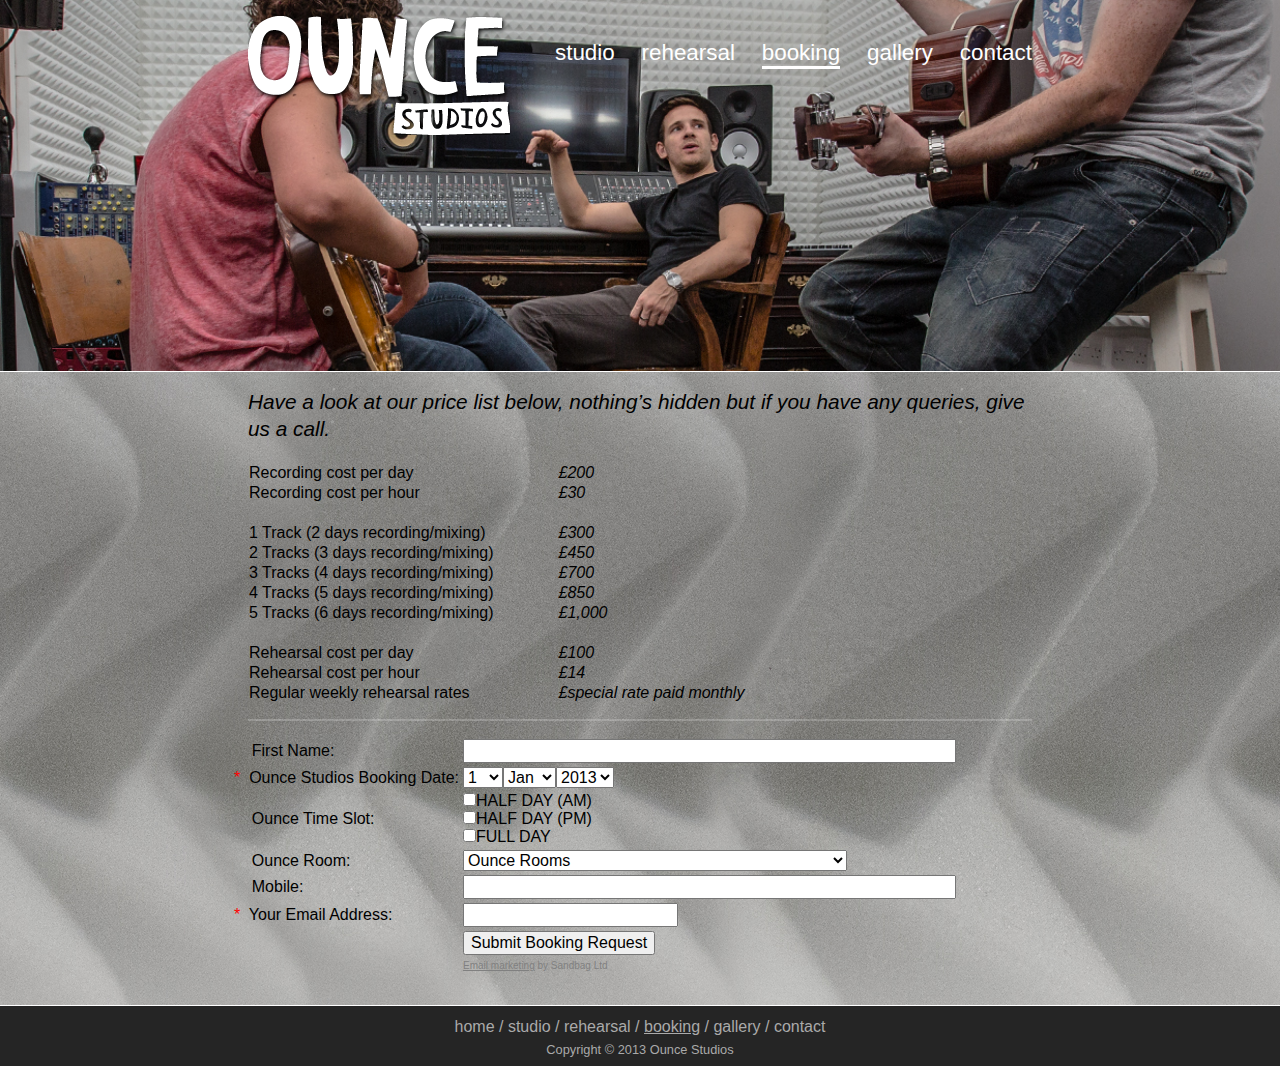
==== booking.html @ 678adeb5 "Added booking form and gallery outline. Working on styling" ====
<!doctype html>
<html lang="en">
<head>
	<meta charset="UTF-8">
	<title>Ounce Studios | Studio</title>
	<link rel="stylesheet" href="css/style.css">
	<meta name="viewport" content="initial-scale=1.0,width=device-width" />
	<script src="js/jquery-1.10.2.min.js"></script>
	<script src="js/script.js"></script>
</head>
<body class="body-booking">

<div class="page-wrapper" id="top">
	<div class="header">
		<img class="header-img" src="img/studio/studio-header-full-res.jpg" alt="">
		<div class="header-inner-wrapper">
			<div class="header-inner">
				<div class="logo">
					<a href="index.html">
						<img src="img/logo.png" alt="Ounce Studios">
					</a>
				</div>
				<div class="menu-link hide-for-desktop">
					<a href="#menu">menu</a>
				</div>
				<nav class="navigation">
					<ul>
						<li class="first"><a href="studio.html">studio</a></li>
						<li><a href="rehearsal.html">rehearsal</a></li>
						<li class="active"><a href="booking.html">booking</a></li>
						<li><a href="gallery.html">gallery</a></li>
						<li class="last"><a href="contact.html">contact</a></li>
					</ul>
				</nav>
			</div>
		</div>
	</div>

	<div class="content">
		<h1 class="hide page-heading">
			Rehearsal
		</h1>
		<section class="top-section">
			<p class="top-quote">
				Have a look at our price list below, nothing’s hidden but if you have any queries, give us a call.
			</p>
		</section>
		<section class="details">
			<table class="price-list">
				<tr>
					<td>Recording cost per day</td>
					<td class="price">£200</td>
				</tr>
				<tr>
					<td>Recording cost per hour</td>
					<td class="price">£30</td>
				</tr>
				<tr><td><br/></td></tr>
				<tr>
					<td>1 Track (2 days recording/mixing)</td>
					<td class="price">£300</td>
				</tr>
				<tr>
					<td>2 Tracks (3 days recording/mixing)</td>
					<td class="price">£450</td>
				</tr>
				<tr>
					<td>3 Tracks (4 days recording/mixing)</td>
					<td class="price">£700</td>
				</tr>
				<tr>
					<td>4 Tracks (5 days recording/mixing)</td>
					<td class="price">£850</td>
				</tr>
				<tr>
					<td>5 Tracks (6 days recording/mixing)</td>
					<td class="price">£1,000</td>
				</tr>
				<tr><td><br/></td></tr>
				<tr>
					<td>Rehearsal cost per day</td>
					<td class="price">£100</td>
				</tr>
				<tr>
					<td>Rehearsal cost per hour</td>
					<td class="price">£14</td>
				</tr>
				<tr>
					<td>Regular weekly rehearsal rates</td>
					<td class="price">£special rate paid monthly</td>
				</tr>
			</table>
		</section>
		<section class="details details-last">
			<div class="booking-form">
				<!--
Do not modify the NAME value of any of the INPUT fields
the FORM action, or any of the hidden fields (eg. input type=hidden).
These are all required for this form to function correctly.
-->
<style type="text/css">

	.myForm td, input, select, textarea, checkbox  {
		/*font-family: tahoma;
		font-size: 12px;*/
	}

	.required {
		color: red;
	}

</style>
<form method="post" action="http://emailmarketer.sandbag.uk.com/form.php?form=191" id="frmSS191" onsubmit="return CheckForm191(this);">
	<table border="0" cellpadding="2" class="myForm">
		<tr>
	<td>&nbsp;&nbsp;&nbsp;&nbsp;First Name:</td>
	<td><input type="text" name="CustomFields[2]" id="CustomFields_2_191" value="" size='50'></td>
</tr><tr>
	<td><span class="required">*</span>&nbsp;
Ounce Studios Booking Date:</td>
	<td><select name="CustomFields[196][dd]" id="CustomFields_196_dd"><option value="01">1</option><option value="02">2</option><option value="03">3</option><option value="04">4</option><option value="05">5</option><option value="06">6</option><option value="07">7</option><option value="08">8</option><option value="09">9</option><option value="10">10</option><option value="11">11</option><option value="12">12</option><option value="13">13</option><option value="14">14</option><option value="15">15</option><option value="16">16</option><option value="17">17</option><option value="18">18</option><option value="19">19</option><option value="20">20</option><option value="21">21</option><option value="22">22</option><option value="23">23</option><option value="24">24</option><option value="25">25</option><option value="26">26</option><option value="27">27</option><option value="28">28</option><option value="29">29</option><option value="30">30</option><option value="31">31</option></select><select name="CustomFields[196][mm]" id="CustomFields_196_mm"><option value="01">Jan</option><option value="02">Feb</option><option value="03">Mar</option><option value="04">Apr</option><option value="05">May</option><option value="06">Jun</option><option value="07">Jul</option><option value="08">Aug</option><option value="09">Sep</option><option value="10">Oct</option><option value="11">Nov</option><option value="12">Dec</option></select><select name="CustomFields[196][yy]" id="CustomFields_196_yy"><option value="2013">2013</option><option value="2014">2014</option><option value="2015">2015</option><option value="2016">2016</option></select></td>
</tr><tr>
	<td>&nbsp;&nbsp;&nbsp;&nbsp;Ounce Time Slot:</td>
	<td><label for="CustomFields[234_191]_HALF DAY (AM)"><input type="checkbox" id="CustomFields[234_191]_HALF DAY (AM)" name="CustomFields[234][]" value="HALF DAY (AM)">HALF DAY (AM)</label><br/><label for="CustomFields[234_191]_HALF DAY (PM)"><input type="checkbox" id="CustomFields[234_191]_HALF DAY (PM)" name="CustomFields[234][]" value="HALF DAY (PM)">HALF DAY (PM)</label><br/><label for="CustomFields[234_191]_FULL DAY"><input type="checkbox" id="CustomFields[234_191]_FULL DAY" name="CustomFields[234][]" value="FULL DAY">FULL DAY</label><br/></td>
</tr><tr>
	<td>&nbsp;&nbsp;&nbsp;&nbsp;Ounce Room:</td>
	<td><select name="CustomFields[235]" id="CustomFields_235_191"><option value="">Ounce Rooms</option><option value="Rehearsal Room">Rehearsal Room</option><option value="Production Suite (inclusive of Production Engineer)">Production Suite (inclusive of Production Engineer)</option></select></td>
</tr><tr>
	<td>&nbsp;&nbsp;&nbsp;&nbsp;Mobile:</td>
	<td><input type="text" name="CustomFields[5]" id="CustomFields_5_191" value="" size='50'></td>
</tr><tr>
	<td><span class="required">*</span>&nbsp;
Your Email Address:</td>
	<td><input type="text" name="email" value="" /></td>
</tr><input type="hidden" name="format" value="h" />
		<tr>
			<td></td>
			<td>
				<input type="submit" value="Submit Booking Request" />
				<br/><span style="display: block; font-size: 10px; color: gray; padding-top: 5px;"><a href="http://www.interspire.com/emailmarketer" target="__blank" style="font-size:10px;color:gray;">Email marketing</a> by Sandbag Ltd</span>
			</td>
		</tr>
	</table>
</form>

<script type="text/javascript">
// <![CDATA[

			function CheckMultiple191(frm, name) {
				for (var i=0; i < frm.length; i++)
				{
					fldObj = frm.elements[i];
					fldId = fldObj.id;
					if (fldId) {
						var fieldnamecheck=fldObj.id.indexOf(name);
						if (fieldnamecheck != -1) {
							if (fldObj.checked) {
								return true;
							}
						}
					}
				}
				return false;
			}
		function CheckForm191(f) {
			var email_re = /[a-z0-9!#$%&'*+\/=?^_`{|}~-]+(?:\.[a-z0-9!#$%&'*+\/=?^_`{|}~-]+)*@(?:[a-z0-9](?:[a-z0-9-]*[a-z0-9])?\.)+[a-z0-9](?:[a-z0-9-]*[a-z0-9])?/i;
			if (!email_re.test(f.email.value)) {
				alert("Please enter your email address.");
				f.email.focus();
				return false;
			}
		
				return true;
			}
		
// ]]>
</script>


			</div>
		</section>
	</div><!-- /.content -->
</div>
<footer>
	<div class="footer-inner">
		<nav id="menu">
			<ul>
				<li class="first hide-for-desktop"><a href="#top">top</a></li>
				<li class=""><a href="index.html">home</a></li>
				<li><a href="studio.html">studio</a></li>
				<li class=""><a href="rehearsal.html">rehearsal</a></li>
				<li class="active"><a href="booking.html">booking</a></li>
				<li><a href="gallery.html">gallery</a></li>
				<li class="last"><a href="contact.html">contact</a></li>
			</ul>
		</nav>
		<small>Copyright &copy; 2013 Ounce Studios</small>
	</div>
</footer>
	
</body>
</html>
---- css/style.css ----
.cf:before,.cf:after{content:" ";display:table}.cf:after{clear:both}.cf{*zoom:1}article,aside,details,figcaption,figure,footer,header,hgroup,main,nav,section,summary{display:block}audio,canvas,video{display:inline-block}audio:not([controls]){display:none;height:0}[hidden],template{display:none}html{font-family:sans-serif;-ms-text-size-adjust:100%;-webkit-text-size-adjust:100%}body{margin:0}a{background:transparent}a:focus{outline:thin dotted}a:active,a:hover{outline:0}h1{font-size:2em;margin:0.67em 0}abbr[title]{border-bottom:1px dotted}b,strong{font-weight:bold}dfn{font-style:italic}hr{-moz-box-sizing:content-box;box-sizing:content-box;height:0}mark{background:#ff0;color:#000}code,kbd,pre,samp{font-family:monospace, serif;font-size:1em}pre{white-space:pre-wrap}q{quotes:"\201C" "\201D" "\2018" "\2019"}small{font-size:80%}sub,sup{font-size:75%;line-height:0;position:relative;vertical-align:baseline}sup{top:-0.5em}sub{bottom:-0.25em}img{border:0}svg:not(:root){overflow:hidden}figure{margin:0}fieldset{border:1px solid #c0c0c0;margin:0 2px;padding:0.35em 0.625em 0.75em}legend{border:0;padding:0}button,input,select,textarea{font-family:inherit;font-size:100%;margin:0}button,input{line-height:normal}button,select{text-transform:none}button,html input[type="button"],input[type="reset"],input[type="submit"]{-webkit-appearance:button;cursor:pointer}button[disabled],html input[disabled]{cursor:default}input[type="checkbox"],input[type="radio"]{box-sizing:border-box;padding:0}input[type="search"]{-webkit-appearance:textfield;-moz-box-sizing:content-box;-webkit-box-sizing:content-box;box-sizing:content-box}input[type="search"]::-webkit-search-cancel-button,input[type="search"]::-webkit-search-decoration{-webkit-appearance:none}button::-moz-focus-inner,input::-moz-focus-inner{border:0;padding:0}textarea{overflow:auto;vertical-align:top}table{border-collapse:collapse;border-spacing:0}.page-wrapper{background-position:0 150px;background-repeat:repeat-x}body{background-color:#252525}body.body-studio .page-wrapper,body.body-booking .page-wrapper{color:#000;background-color:#d5d5d5;background-image:url("../img/studio/studio-page-background-seamless-fade-full-res.jpg")}body.body-studio .page-wrapper a,body.body-booking .page-wrapper a{color:#000}body.body-rehearsal .page-wrapper,body.body-gallery .page-wrapper{color:#fff;background-color:#73141f;background-image:url("../img/rehearsal/Rehearsal-page-background-seamless-fade-full-res.jpg")}body.body-rehearsal .page-wrapper a,body.body-gallery .page-wrapper a{color:#000}html,body{padding:0;margin:0;height:100%}*,*:before,*:after{-moz-box-sizing:border-box;-webkit-box-sizing:border-box;box-sizing:border-box}.hide{position:absolute;top:-9999px;left:-9999px}@media screen and (min-width: 816px){.hide-for-desktop{position:absolute;top:-9999px;left:-9999px}}.full-height-header-wrapper{max-width:5236px;margin:0 auto;height:100%;overflow:hidden}.page-wrapper{max-width:5236px;margin:0 auto;min-height:100%}.header{position:relative;width:100%;overflow:hidden;padding-bottom:58%;border-bottom:1px solid #fff}@media screen and (min-width: 600px){.header{padding-bottom:29%;min-height:0}}.header img.header-img{position:absolute;top:0;left:0;width:200%;left:-50%;height:auto;overflow:hidden}@media screen and (min-width: 600px){.header img.header-img{width:100%;left:-0%}}.header .header-inner-wrapper{width:100%;max-width:816px;margin:0 auto;position:relative}.header .header-inner-wrapper .header-inner{width:100%;position:absolute;padding:1em;padding-left:1em;padding-right:1em}.header .header-inner-wrapper .header-inner .logo{float:left}.header .header-inner-wrapper .header-inner .logo img{-webkit-transition:all 0.3s ease;-moz-transition:all 0.3s ease;-o-transition:all 0.3s ease;transition:all 0.3s ease;width:182px}@media screen and (min-width: 600px){.header .header-inner-wrapper .header-inner .logo img{width:222px}}@media screen and (min-width: 816px){.header .header-inner-wrapper .header-inner .logo img{width:262px}}.header .header-inner-wrapper .header-inner .navigation{position:absolute;top:-9999px;left:-9999px;float:right;margin-top:18px}@media screen and (min-width: 816px){.header .header-inner-wrapper .header-inner .navigation{position:relative;top:0;left:0}}@media screen and (min-width: 816px){.header .header-inner-wrapper .header-inner .navigation{margin-top:24px}}.header .header-inner-wrapper .header-inner .navigation ul{margin:0}.header .header-inner-wrapper .header-inner .navigation li{margin:0 0.5em 0 0.5em;display:inline-block}.header .header-inner-wrapper .header-inner .navigation li a{color:#fff;text-decoration:none}.header .header-inner-wrapper .header-inner .navigation li.first{margin:0 0.5em 0 0em}.header .header-inner-wrapper .header-inner .navigation li.last{margin:0 0em 0 0.5em}.header .header-inner-wrapper .header-inner .navigation li:hover{border-bottom:3px solid #fff}.header .header-inner-wrapper .header-inner .navigation li.active{border-bottom:3px solid #fff}.header .header-inner-wrapper .header-inner .menu-link{float:right}.header .header-inner-wrapper .header-inner .menu-link a{text-decoration:none;color:#fff;border-bottom:3px double #fff}body.body-home .header{position:relative;width:100%;overflow:hidden;padding-bottom:0;height:100%;border-bottom:0px solid #fff}body.body-home .header img.header-img{position:absolute;top:0;left:0;width:100%;min-width:0}body.body-home .header img.header-img.match-height{width:auto;height:100%}.content{width:100%;max-width:816px;margin:0 auto;position:relative;padding:1em 1em;padding-left:1em;padding-right:1em}.content section.details{position:relative;border-bottom-color:#c5c5c5;border-bottom-color:rgba(255,255,255,0.2);border-bottom-width:2px;border-bottom-style:solid;padding:0em 0 1em 0}.content section.details-last{border-bottom-width:0px}.content .thumb-col{position:relative;float:left;top:7px;width:100%}@media screen and (min-width: 600px){.content .thumb-col{width:35%;padding-right:1.5em}}.content .thumb-col img{max-width:100%;height:auto;padding:1em;background-color:rgba(0,0,0,0.05);-moz-box-shadow:1px 1px 4px -1px #000;-webkit-box-shadow:1px 1px 4px -1px #000;box-shadow:1px 1px 4px -1px #000}.content .copy-col{position:relative;float:left;width:100%}@media screen and (min-width: 600px){.content .copy-col{margin-top:-1em;width:65%}}.content table.price-list{border-collapse:collapse}.content table.price-list td{padding-right:0.5em}@media screen and (min-width: 400px){.content table.price-list td{padding-right:2em}}@media screen and (min-width: 600px){.content table.price-list td{padding-right:3em}}@media screen and (min-width: 816px){.content table.price-list td{padding-right:4em}}.content table.price-list td.price{font-style:italic;padding-right:0em;max-width:5em}@media screen and (min-width: 600px){.content table.price-list td.price{max-width:15em}}.content .booking-form{position:relative;margin-left:-1em;padding-top:1em}.gallery{-webkit-transition:all 0.3s ease;-moz-transition:all 0.3s ease;-o-transition:all 0.3s ease;transition:all 0.3s ease;margin-top:-0px}@media screen and (min-width: 600px){.gallery{margin-top:-50px}}@media screen and (min-width: 700px){.gallery{margin-top:-60px}}@media screen and (min-width: 816px){.gallery{margin-top:-70px}}@media screen and (min-width: 1000px){.gallery{margin-top:-90px}}@media screen and (min-width: 1200px){.gallery{margin-top:-170px}}.gallery .gallery-featured{left:0;overflow:visible;position:relative;z-index:100;background-color:#252525;-moz-box-shadow:1px 1px 4px -1px #000;-webkit-box-shadow:1px 1px 4px -1px #000;box-shadow:1px 1px 4px -1px #000;margin-bottom:2em}.gallery .gallery-featured .image-wrapper{position:relative;border:1px solid #000;width:100%;padding-bottom:66%;overflow:hidden}.gallery .gallery-featured .image-wrapper img{width:100%;position:absolute}.gallery .gallery-thumbs{-moz-box-shadow:1px 1px 4px -1px #000;-webkit-box-shadow:1px 1px 4px -1px #000;box-shadow:1px 1px 4px -1px #000;margin-bottom:1em}.gallery .gallery-thumbs .thumb{float:left;display:block;width:100%}@media screen and (min-width: 600px){.gallery .gallery-thumbs .thumb{width:50%}}@media screen and (min-width: 816px){.gallery .gallery-thumbs .thumb{width:25%}}.gallery .gallery-thumbs .thumb img{width:100%;height:auto;display:block}footer{position:relative;z-index:10;border-top:1px solid #fff;padding:0.5em;color:#aaa;font-size:1.4em}@media screen and (min-width: 816px){footer{font-size:1em;text-align:center}}footer nav ul{margin:0;padding:0}footer nav ul li{line-height:1.6em;display:block}@media screen and (min-width: 816px){footer nav ul li{display:inline-block}}footer nav ul li:after{content:''}@media screen and (min-width: 816px){footer nav ul li:after{content:' /'}}footer nav ul li:before{content:''}@media screen and (min-width: 816px){footer nav ul li:before{content:''}}footer nav ul li a{text-decoration:none;color:#aaa}footer nav ul li.active a{text-decoration:underline}@media screen and (min-width: 816px){footer nav ul li.last:after{content:''}}body{font-family:"HelveticaNeue-Light", "Helvetica Neue Light", "Helvetica Neue", Helvetica, Arial, "Lucida Grande", sans-serif;font-weight:300}body{font-size:0.9em}@media screen and (min-width: 600px){body{font-size:1em}}@media screen and (min-width: 816px){body{font-size:1em}}p{font-size:0.95em;line-height:1.6em;font-weight:200}.navigation li{font-size:1.4em}.menu-link{font-size:1.7em;line-height:0.75em}.top-quote{margin-top:0em;font-size:1.3em;line-height:1.3em;font-weight:500;font-style:italic}body.booking .top-quote{font-style:normal;font-weight:600}section.details h2{text-transform:uppercase;font-size:1.1em;margin-bottom:0.5em}section.details h2 span.lower{text-transform:none}section.details p{margin-bottom:0em}footer .menu-header{margin:0.5em 0;font-style:italic}
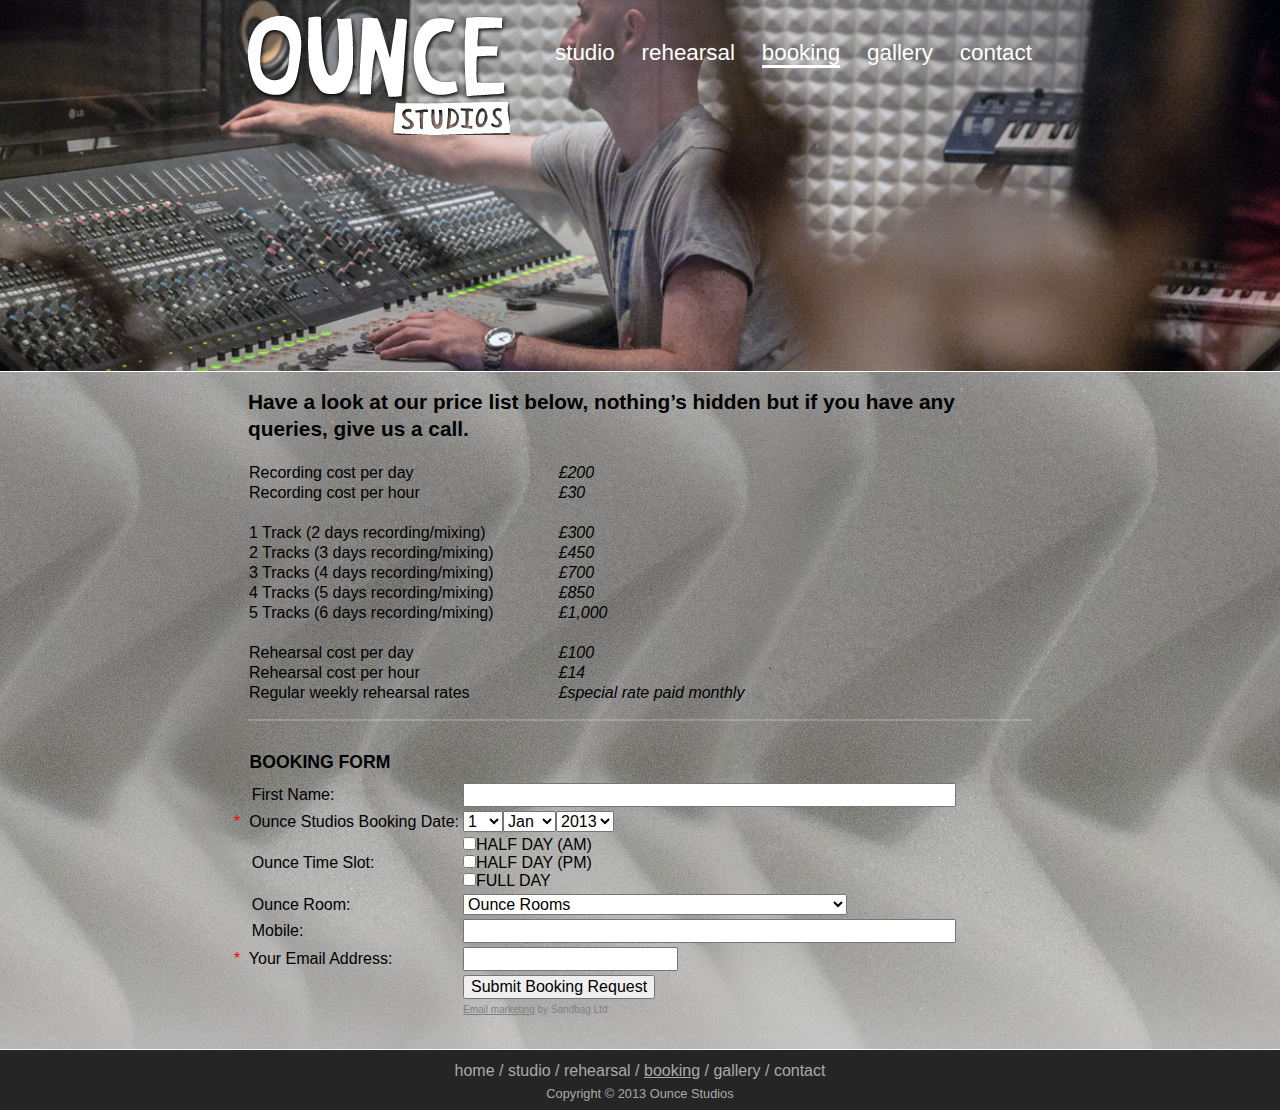
==== commit d7452ce2: "Swapping full res images for compressed" ====
--- a/booking.html
+++ b/booking.html
@@ -2,7 +2,7 @@
 <html lang="en">
 <head>
 	<meta charset="UTF-8">
-	<title>Ounce Studios | Studio</title>
+	<title>Ounce Studios | Booking</title>
 	<link rel="stylesheet" href="css/style.css">
 	<meta name="viewport" content="initial-scale=1.0,width=device-width" />
 	<script src="js/jquery-1.10.2.min.js"></script>
@@ -12,7 +12,7 @@
 
 <div class="page-wrapper" id="top">
 	<div class="header">
-		<img class="header-img" src="img/studio/studio-header-full-res.jpg" alt="">
+		<img class="header-img" src="img/booking/booking-header-compressed.jpg" alt="">
 		<div class="header-inner-wrapper">
 			<div class="header-inner">
 				<div class="logo">
@@ -37,8 +37,8 @@
 	</div>
 
 	<div class="content">
-		<h1 class="hide page-heading">
-			Rehearsal
+		<h1 class="hide-for-desktop page-heading">
+			booking
 		</h1>
 		<section class="top-section">
 			<p class="top-quote">
@@ -93,6 +93,7 @@
 		</section>
 		<section class="details details-last">
 			<div class="booking-form">
+				<h2>Booking form</h2>
 				<!--
 Do not modify the NAME value of any of the INPUT fields
 the FORM action, or any of the hidden fields (eg. input type=hidden).
--- a/css/style.css
+++ b/css/style.css
@@ -1 +1 @@
-.cf:before,.cf:after{content:" ";display:table}.cf:after{clear:both}.cf{*zoom:1}article,aside,details,figcaption,figure,footer,header,hgroup,main,nav,section,summary{display:block}audio,canvas,video{display:inline-block}audio:not([controls]){display:none;height:0}[hidden],template{display:none}html{font-family:sans-serif;-ms-text-size-adjust:100%;-webkit-text-size-adjust:100%}body{margin:0}a{background:transparent}a:focus{outline:thin dotted}a:active,a:hover{outline:0}h1{font-size:2em;margin:0.67em 0}abbr[title]{border-bottom:1px dotted}b,strong{font-weight:bold}dfn{font-style:italic}hr{-moz-box-sizing:content-box;box-sizing:content-box;height:0}mark{background:#ff0;color:#000}code,kbd,pre,samp{font-family:monospace, serif;font-size:1em}pre{white-space:pre-wrap}q{quotes:"\201C" "\201D" "\2018" "\2019"}small{font-size:80%}sub,sup{font-size:75%;line-height:0;position:relative;vertical-align:baseline}sup{top:-0.5em}sub{bottom:-0.25em}img{border:0}svg:not(:root){overflow:hidden}figure{margin:0}fieldset{border:1px solid #c0c0c0;margin:0 2px;padding:0.35em 0.625em 0.75em}legend{border:0;padding:0}button,input,select,textarea{font-family:inherit;font-size:100%;margin:0}button,input{line-height:normal}button,select{text-transform:none}button,html input[type="button"],input[type="reset"],input[type="submit"]{-webkit-appearance:button;cursor:pointer}button[disabled],html input[disabled]{cursor:default}input[type="checkbox"],input[type="radio"]{box-sizing:border-box;padding:0}input[type="search"]{-webkit-appearance:textfield;-moz-box-sizing:content-box;-webkit-box-sizing:content-box;box-sizing:content-box}input[type="search"]::-webkit-search-cancel-button,input[type="search"]::-webkit-search-decoration{-webkit-appearance:none}button::-moz-focus-inner,input::-moz-focus-inner{border:0;padding:0}textarea{overflow:auto;vertical-align:top}table{border-collapse:collapse;border-spacing:0}.page-wrapper{background-position:0 150px;background-repeat:repeat-x}body{background-color:#252525}body.body-studio .page-wrapper,body.body-booking .page-wrapper{color:#000;background-color:#d5d5d5;background-image:url("../img/studio/studio-page-background-seamless-fade-full-res.jpg")}body.body-studio .page-wrapper a,body.body-booking .page-wrapper a{color:#000}body.body-rehearsal .page-wrapper,body.body-gallery .page-wrapper{color:#fff;background-color:#73141f;background-image:url("../img/rehearsal/Rehearsal-page-background-seamless-fade-full-res.jpg")}body.body-rehearsal .page-wrapper a,body.body-gallery .page-wrapper a{color:#000}html,body{padding:0;margin:0;height:100%}*,*:before,*:after{-moz-box-sizing:border-box;-webkit-box-sizing:border-box;box-sizing:border-box}.hide{position:absolute;top:-9999px;left:-9999px}@media screen and (min-width: 816px){.hide-for-desktop{position:absolute;top:-9999px;left:-9999px}}.full-height-header-wrapper{max-width:5236px;margin:0 auto;height:100%;overflow:hidden}.page-wrapper{max-width:5236px;margin:0 auto;min-height:100%}.header{position:relative;width:100%;overflow:hidden;padding-bottom:58%;border-bottom:1px solid #fff}@media screen and (min-width: 600px){.header{padding-bottom:29%;min-height:0}}.header img.header-img{position:absolute;top:0;left:0;width:200%;left:-50%;height:auto;overflow:hidden}@media screen and (min-width: 600px){.header img.header-img{width:100%;left:-0%}}.header .header-inner-wrapper{width:100%;max-width:816px;margin:0 auto;position:relative}.header .header-inner-wrapper .header-inner{width:100%;position:absolute;padding:1em;padding-left:1em;padding-right:1em}.header .header-inner-wrapper .header-inner .logo{float:left}.header .header-inner-wrapper .header-inner .logo img{-webkit-transition:all 0.3s ease;-moz-transition:all 0.3s ease;-o-transition:all 0.3s ease;transition:all 0.3s ease;width:182px}@media screen and (min-width: 600px){.header .header-inner-wrapper .header-inner .logo img{width:222px}}@media screen and (min-width: 816px){.header .header-inner-wrapper .header-inner .logo img{width:262px}}.header .header-inner-wrapper .header-inner .navigation{position:absolute;top:-9999px;left:-9999px;float:right;margin-top:18px}@media screen and (min-width: 816px){.header .header-inner-wrapper .header-inner .navigation{position:relative;top:0;left:0}}@media screen and (min-width: 816px){.header .header-inner-wrapper .header-inner .navigation{margin-top:24px}}.header .header-inner-wrapper .header-inner .navigation ul{margin:0}.header .header-inner-wrapper .header-inner .navigation li{margin:0 0.5em 0 0.5em;display:inline-block}.header .header-inner-wrapper .header-inner .navigation li a{color:#fff;text-decoration:none}.header .header-inner-wrapper .header-inner .navigation li.first{margin:0 0.5em 0 0em}.header .header-inner-wrapper .header-inner .navigation li.last{margin:0 0em 0 0.5em}.header .header-inner-wrapper .header-inner .navigation li:hover{border-bottom:3px solid #fff}.header .header-inner-wrapper .header-inner .navigation li.active{border-bottom:3px solid #fff}.header .header-inner-wrapper .header-inner .menu-link{float:right}.header .header-inner-wrapper .header-inner .menu-link a{text-decoration:none;color:#fff;border-bottom:3px double #fff}body.body-home .header{position:relative;width:100%;overflow:hidden;padding-bottom:0;height:100%;border-bottom:0px solid #fff}body.body-home .header img.header-img{position:absolute;top:0;left:0;width:100%;min-width:0}body.body-home .header img.header-img.match-height{width:auto;height:100%}.content{width:100%;max-width:816px;margin:0 auto;position:relative;padding:1em 1em;padding-left:1em;padding-right:1em}.content section.details{position:relative;border-bottom-color:#c5c5c5;border-bottom-color:rgba(255,255,255,0.2);border-bottom-width:2px;border-bottom-style:solid;padding:0em 0 1em 0}.content section.details-last{border-bottom-width:0px}.content .thumb-col{position:relative;float:left;top:7px;width:100%}@media screen and (min-width: 600px){.content .thumb-col{width:35%;padding-right:1.5em}}.content .thumb-col img{max-width:100%;height:auto;padding:1em;background-color:rgba(0,0,0,0.05);-moz-box-shadow:1px 1px 4px -1px #000;-webkit-box-shadow:1px 1px 4px -1px #000;box-shadow:1px 1px 4px -1px #000}.content .copy-col{position:relative;float:left;width:100%}@media screen and (min-width: 600px){.content .copy-col{margin-top:-1em;width:65%}}.content table.price-list{border-collapse:collapse}.content table.price-list td{padding-right:0.5em}@media screen and (min-width: 400px){.content table.price-list td{padding-right:2em}}@media screen and (min-width: 600px){.content table.price-list td{padding-right:3em}}@media screen and (min-width: 816px){.content table.price-list td{padding-right:4em}}.content table.price-list td.price{font-style:italic;padding-right:0em;max-width:5em}@media screen and (min-width: 600px){.content table.price-list td.price{max-width:15em}}.content .booking-form{position:relative;margin-left:-1em;padding-top:1em}.gallery{-webkit-transition:all 0.3s ease;-moz-transition:all 0.3s ease;-o-transition:all 0.3s ease;transition:all 0.3s ease;margin-top:-0px}@media screen and (min-width: 600px){.gallery{margin-top:-50px}}@media screen and (min-width: 700px){.gallery{margin-top:-60px}}@media screen and (min-width: 816px){.gallery{margin-top:-70px}}@media screen and (min-width: 1000px){.gallery{margin-top:-90px}}@media screen and (min-width: 1200px){.gallery{margin-top:-170px}}.gallery .gallery-featured{left:0;overflow:visible;position:relative;z-index:100;background-color:#252525;-moz-box-shadow:1px 1px 4px -1px #000;-webkit-box-shadow:1px 1px 4px -1px #000;box-shadow:1px 1px 4px -1px #000;margin-bottom:2em}.gallery .gallery-featured .image-wrapper{position:relative;border:1px solid #000;width:100%;padding-bottom:66%;overflow:hidden}.gallery .gallery-featured .image-wrapper img{width:100%;position:absolute}.gallery .gallery-thumbs{-moz-box-shadow:1px 1px 4px -1px #000;-webkit-box-shadow:1px 1px 4px -1px #000;box-shadow:1px 1px 4px -1px #000;margin-bottom:1em}.gallery .gallery-thumbs .thumb{float:left;display:block;width:100%}@media screen and (min-width: 600px){.gallery .gallery-thumbs .thumb{width:50%}}@media screen and (min-width: 816px){.gallery .gallery-thumbs .thumb{width:25%}}.gallery .gallery-thumbs .thumb img{width:100%;height:auto;display:block}footer{position:relative;z-index:10;border-top:1px solid #fff;padding:0.5em;color:#aaa;font-size:1.4em}@media screen and (min-width: 816px){footer{font-size:1em;text-align:center}}footer nav ul{margin:0;padding:0}footer nav ul li{line-height:1.6em;display:block}@media screen and (min-width: 816px){footer nav ul li{display:inline-block}}footer nav ul li:after{content:''}@media screen and (min-width: 816px){footer nav ul li:after{content:' /'}}footer nav ul li:before{content:''}@media screen and (min-width: 816px){footer nav ul li:before{content:''}}footer nav ul li a{text-decoration:none;color:#aaa}footer nav ul li.active a{text-decoration:underline}@media screen and (min-width: 816px){footer nav ul li.last:after{content:''}}body{font-family:"HelveticaNeue-Light", "Helvetica Neue Light", "Helvetica Neue", Helvetica, Arial, "Lucida Grande", sans-serif;font-weight:300}body{font-size:0.9em}@media screen and (min-width: 600px){body{font-size:1em}}@media screen and (min-width: 816px){body{font-size:1em}}p{font-size:0.95em;line-height:1.6em;font-weight:200}.navigation li{font-size:1.4em}.menu-link{font-size:1.7em;line-height:0.75em}.top-quote{margin-top:0em;font-size:1.3em;line-height:1.3em;font-weight:500;font-style:italic}body.booking .top-quote{font-style:normal;font-weight:600}section.details h2{text-transform:uppercase;font-size:1.1em;margin-bottom:0.5em}section.details h2 span.lower{text-transform:none}section.details p{margin-bottom:0em}footer .menu-header{margin:0.5em 0;font-style:italic}
+.cf:before,.cf:after{content:" ";display:table}.cf:after{clear:both}.cf{*zoom:1}article,aside,details,figcaption,figure,footer,header,hgroup,main,nav,section,summary{display:block}audio,canvas,video{display:inline-block}audio:not([controls]){display:none;height:0}[hidden],template{display:none}html{font-family:sans-serif;-ms-text-size-adjust:100%;-webkit-text-size-adjust:100%}body{margin:0}a{background:transparent}a:focus{outline:thin dotted}a:active,a:hover{outline:0}h1{font-size:2em;margin:0.67em 0}abbr[title]{border-bottom:1px dotted}b,strong{font-weight:bold}dfn{font-style:italic}hr{-moz-box-sizing:content-box;box-sizing:content-box;height:0}mark{background:#ff0;color:#000}code,kbd,pre,samp{font-family:monospace, serif;font-size:1em}pre{white-space:pre-wrap}q{quotes:"\201C" "\201D" "\2018" "\2019"}small{font-size:80%}sub,sup{font-size:75%;line-height:0;position:relative;vertical-align:baseline}sup{top:-0.5em}sub{bottom:-0.25em}img{border:0}svg:not(:root){overflow:hidden}figure{margin:0}fieldset{border:1px solid #c0c0c0;margin:0 2px;padding:0.35em 0.625em 0.75em}legend{border:0;padding:0}button,input,select,textarea{font-family:inherit;font-size:100%;margin:0}button,input{line-height:normal}button,select{text-transform:none}button,html input[type="button"],input[type="reset"],input[type="submit"]{-webkit-appearance:button;cursor:pointer}button[disabled],html input[disabled]{cursor:default}input[type="checkbox"],input[type="radio"]{box-sizing:border-box;padding:0}input[type="search"]{-webkit-appearance:textfield;-moz-box-sizing:content-box;-webkit-box-sizing:content-box;box-sizing:content-box}input[type="search"]::-webkit-search-cancel-button,input[type="search"]::-webkit-search-decoration{-webkit-appearance:none}button::-moz-focus-inner,input::-moz-focus-inner{border:0;padding:0}textarea{overflow:auto;vertical-align:top}table{border-collapse:collapse;border-spacing:0}.page-wrapper{background-position:0 150px;background-repeat:repeat-x}body{background-color:#252525}body.body-studio .page-wrapper,body.body-booking .page-wrapper{color:#000;background-color:#d5d5d5;background-image:url("../img/studio/studio-page-background-seamless-fade-compressed.jpg")}body.body-studio .page-wrapper a,body.body-booking .page-wrapper a{color:#000}body.body-rehearsal .page-wrapper,body.body-gallery .page-wrapper{color:#fff;background-color:#73141f;background-image:url("../img/rehearsal/Rehearsal-page-background-seamless-fade-compressed.jpg")}body.body-rehearsal .page-wrapper a,body.body-gallery .page-wrapper a{color:#000}html,body{padding:0;margin:0;height:100%}*,*:before,*:after{-moz-box-sizing:border-box;-webkit-box-sizing:border-box;box-sizing:border-box}.hide{position:absolute;top:-9999px;left:-9999px}@media screen and (min-width: 816px){.hide-for-desktop{position:absolute;top:-9999px;left:-9999px}}.full-height-header-wrapper{max-width:5236px;margin:0 auto;height:100%;overflow:hidden}.page-wrapper{max-width:5236px;margin:0 auto;min-height:100%}.header{position:relative;width:100%;overflow:hidden;padding-bottom:58%;border-bottom:1px solid #fff}@media screen and (min-width: 600px){.header{padding-bottom:29%;min-height:0}}.header img.header-img{position:absolute;top:0;left:0;width:200%;left:-50%;height:auto;overflow:hidden}@media screen and (min-width: 600px){.header img.header-img{width:100%;left:-0%}}.header .header-inner-wrapper{width:100%;max-width:816px;margin:0 auto;position:relative}.header .header-inner-wrapper .header-inner{width:100%;position:absolute;padding:1em;padding-left:1em;padding-right:1em}.header .header-inner-wrapper .header-inner .logo{float:left}.header .header-inner-wrapper .header-inner .logo img{-webkit-transition:all 0.3s ease;-moz-transition:all 0.3s ease;-o-transition:all 0.3s ease;transition:all 0.3s ease;width:182px}@media screen and (min-width: 600px){.header .header-inner-wrapper .header-inner .logo img{width:222px}}@media screen and (min-width: 816px){.header .header-inner-wrapper .header-inner .logo img{width:262px}}.header .header-inner-wrapper .header-inner .navigation{position:absolute;top:-9999px;left:-9999px;float:right;margin-top:18px}@media screen and (min-width: 816px){.header .header-inner-wrapper .header-inner .navigation{position:relative;top:0;left:0}}@media screen and (min-width: 816px){.header .header-inner-wrapper .header-inner .navigation{margin-top:24px}}.header .header-inner-wrapper .header-inner .navigation ul{margin:0}.header .header-inner-wrapper .header-inner .navigation li{margin:0 0.5em 0 0.5em;display:inline-block}.header .header-inner-wrapper .header-inner .navigation li a{color:#fff;text-decoration:none}.header .header-inner-wrapper .header-inner .navigation li.first{margin:0 0.5em 0 0em}.header .header-inner-wrapper .header-inner .navigation li.last{margin:0 0em 0 0.5em}.header .header-inner-wrapper .header-inner .navigation li a:hover{border-bottom:3px solid #fff}.header .header-inner-wrapper .header-inner .navigation li.active a{border-bottom:3px solid #fff}.header .header-inner-wrapper .header-inner .menu-link{float:right}.header .header-inner-wrapper .header-inner .menu-link a{text-decoration:none;color:#fff;border-bottom:3px double #fff}body.body-home .header{position:relative;width:100%;overflow:hidden;padding-bottom:0;height:100%;border-bottom:0px solid #fff}body.body-home .header img.header-img{position:absolute;top:0;left:0;width:100%;min-width:0}body.body-home .header img.header-img.match-height{width:auto;height:100%}.page-heading{position:absolute;top:-2.3em;border-bottom:3px solid #fff}.content{width:100%;max-width:816px;margin:0 auto;position:relative;padding:1em 1em;padding-left:1em;padding-right:1em}.content section.details{position:relative;border-bottom-color:#c5c5c5;border-bottom-color:rgba(255,255,255,0.2);border-bottom-width:2px;border-bottom-style:solid;padding:0em 0 1em 0}.content section.details-last{border-bottom-width:0px}.content .thumb-col{position:relative;float:left;top:7px;width:100%}@media screen and (min-width: 600px){.content .thumb-col{width:35%;padding-right:1.5em}}.content .thumb-col img{max-width:100%;height:auto;padding:1em;background-color:rgba(0,0,0,0.05);-moz-box-shadow:1px 1px 4px -1px #000;-webkit-box-shadow:1px 1px 4px -1px #000;box-shadow:1px 1px 4px -1px #000}.content .copy-col{position:relative;float:left;width:100%}@media screen and (min-width: 600px){.content .copy-col{margin-top:-1em;width:65%}}.content table.price-list{border-collapse:collapse}.content table.price-list td{padding-right:0.5em}@media screen and (min-width: 400px){.content table.price-list td{padding-right:2em}}@media screen and (min-width: 600px){.content table.price-list td{padding-right:3em}}@media screen and (min-width: 816px){.content table.price-list td{padding-right:4em}}.content table.price-list td.price{font-style:italic;padding-right:0em;max-width:5em}@media screen and (min-width: 600px){.content table.price-list td.price{max-width:15em}}.content .booking-form{position:relative;margin-left:-1em;padding-top:1em}.content .booking-form h2{padding-left:1em}.gallery{-webkit-transition:all 0.3s ease;-moz-transition:all 0.3s ease;-o-transition:all 0.3s ease;transition:all 0.3s ease;margin-top:-0px}@media screen and (min-width: 600px){.gallery{margin-top:-50px}}@media screen and (min-width: 700px){.gallery{margin-top:-60px}}@media screen and (min-width: 816px){.gallery{margin-top:-70px}}@media screen and (min-width: 1000px){.gallery{margin-top:-90px}}@media screen and (min-width: 1200px){.gallery{margin-top:-170px}}.gallery .gallery-featured{left:0;overflow:visible;position:relative;z-index:100;background-color:#252525;-moz-box-shadow:1px 1px 4px -1px #000;-webkit-box-shadow:1px 1px 4px -1px #000;box-shadow:1px 1px 4px -1px #000;margin-bottom:1em}@media screen and (min-width: 600px){.gallery .gallery-featured{margin-bottom:2em}}.gallery .gallery-featured .image-wrapper{position:relative;width:100%;padding-bottom:66%;overflow:hidden}.gallery .gallery-featured .image-wrapper img{width:100%;position:absolute}@media screen and (min-width: 600px){.gallery .gallery-featured .image-wrapper{border:1px solid #000}}.gallery .gallery-thumbs{-moz-box-shadow:0px 0px 0px -0px #000;-webkit-box-shadow:0px 0px 0px -0px #000;box-shadow:0px 0px 0px -0px #000;margin-bottom:1em}@media screen and (min-width: 600px){.gallery .gallery-thumbs{-moz-box-shadow:1px 1px 4px -1px #000;-webkit-box-shadow:1px 1px 4px -1px #000;box-shadow:1px 1px 4px -1px #000}}.gallery .gallery-thumbs .thumb{float:left;display:block;-moz-box-shadow:1px 1px 4px -1px #000;-webkit-box-shadow:1px 1px 4px -1px #000;box-shadow:1px 1px 4px -1px #000;width:100%;margin-bottom:1em}@media screen and (min-width: 600px){.gallery .gallery-thumbs .thumb{-moz-box-shadow:0px 0px 0px -0px #000;-webkit-box-shadow:0px 0px 0px -0px #000;box-shadow:0px 0px 0px -0px #000;width:50%;margin-bottom:0em}}@media screen and (min-width: 816px){.gallery .gallery-thumbs .thumb{width:25%}}.gallery .gallery-thumbs .thumb .image-wrapper{position:relative;width:100%;padding-bottom:66%;overflow:hidden}.gallery .gallery-thumbs .thumb .image-wrapper img{width:100%;position:absolute;display:block}footer{position:relative;z-index:10;border-top:1px solid #fff;padding:0.5em;color:#aaa;font-size:1.4em}@media screen and (min-width: 816px){footer{font-size:1em;text-align:center}}footer nav ul{margin:0;padding:0}footer nav ul li{line-height:1.6em;display:block}@media screen and (min-width: 816px){footer nav ul li{display:inline-block}}footer nav ul li:after{content:''}@media screen and (min-width: 816px){footer nav ul li:after{content:' /'}}footer nav ul li:before{content:''}@media screen and (min-width: 816px){footer nav ul li:before{content:''}}footer nav ul li a{text-decoration:none;color:#aaa}footer nav ul li.active a{text-decoration:underline}@media screen and (min-width: 816px){footer nav ul li.last:after{content:''}}body{font-family:"HelveticaNeue-Light", "Helvetica Neue Light", "Helvetica Neue", Helvetica, Arial, "Lucida Grande", sans-serif;font-weight:300}body{font-size:0.9em}@media screen and (min-width: 600px){body{font-size:1em}}@media screen and (min-width: 816px){body{font-size:1em}}p{font-size:0.95em;line-height:1.6em;font-weight:200}h1.page-heading{font-size:1.7em;font-weight:400;font-style:italic;color:#fff}.navigation li{font-size:1.4em}.menu-link{font-size:1.7em;line-height:0.75em}.top-quote{margin-top:0em;font-size:1.3em;line-height:1.3em;font-weight:500;font-style:italic}body.body-booking .top-quote{font-style:normal;font-weight:600}section.details h2{text-transform:uppercase;font-size:1.1em;margin-bottom:0.5em}section.details h2 span.lower{text-transform:none}section.details p{margin-bottom:0em}footer .menu-header{margin:0.5em 0;font-style:italic}
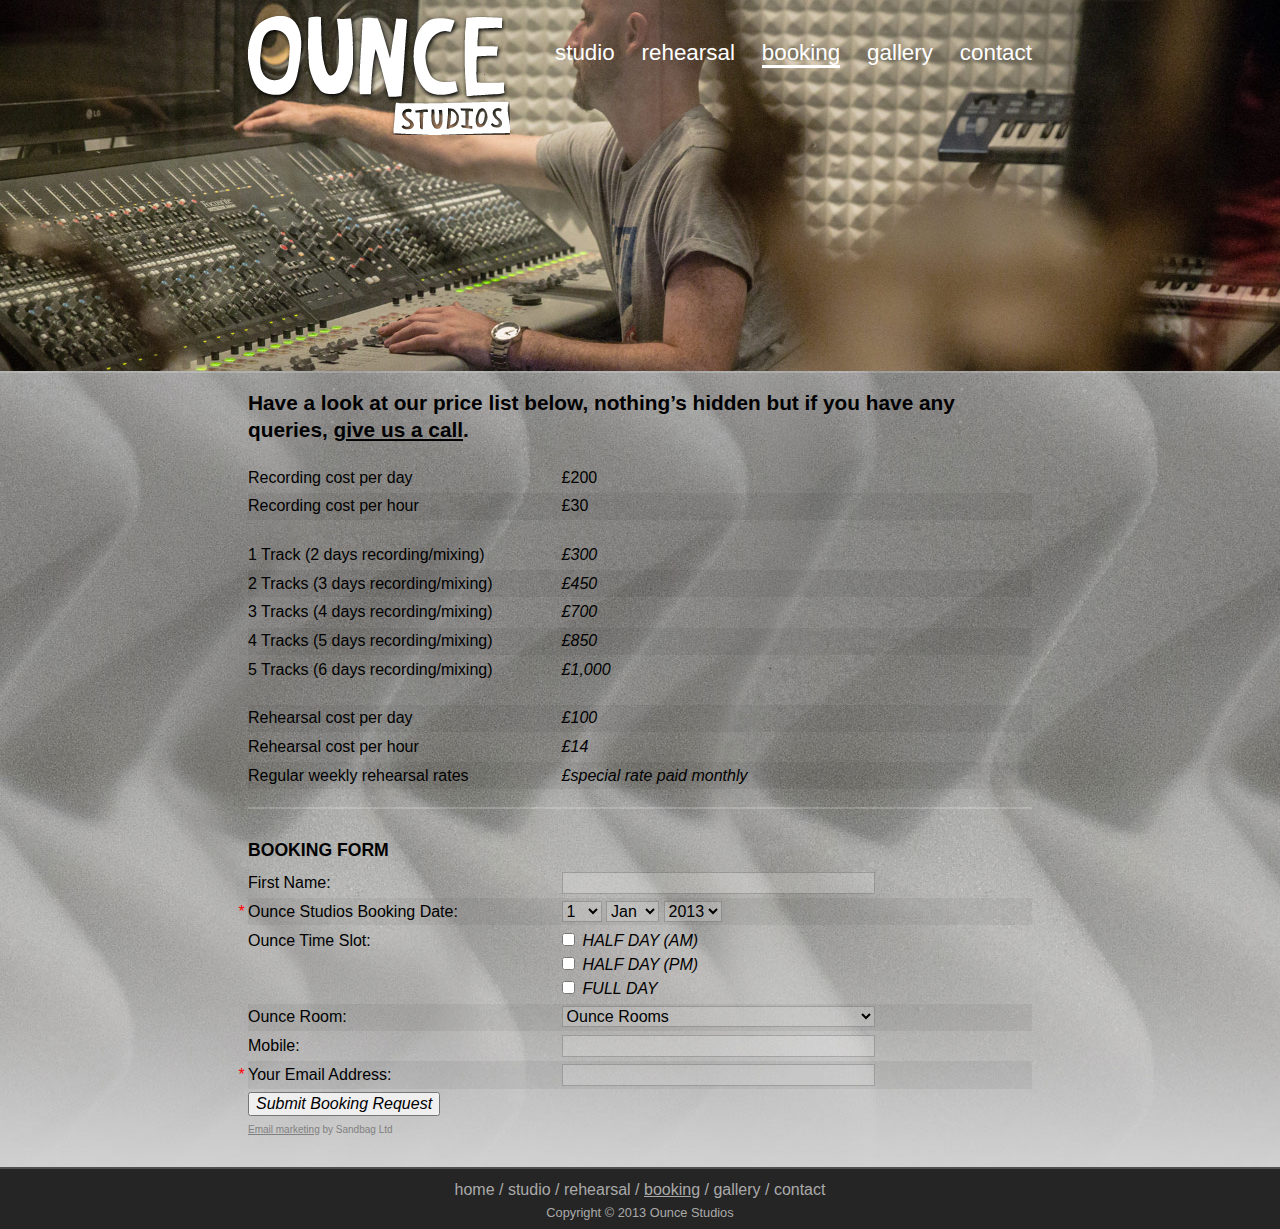
==== commit 7184c65e: "Re-structured and styled form. Made other amendments according to emails on 15Nov" ====
--- a/booking.html
+++ b/booking.html
@@ -42,142 +42,228 @@
 		</h1>
 		<section class="top-section">
 			<p class="top-quote">
-				Have a look at our price list below, nothing’s hidden but if you have any queries, give us a call.
+				Have a look at our price list below, nothing’s hidden but if you have any queries, <a href="contact.html">give us a call</a>.
 			</p>
 		</section>
 		<section class="details">
-			<table class="price-list">
-				<tr>
-					<td>Recording cost per day</td>
-					<td class="price">£200</td>
-				</tr>
-				<tr>
-					<td>Recording cost per hour</td>
-					<td class="price">£30</td>
-				</tr>
-				<tr><td><br/></td></tr>
-				<tr>
-					<td>1 Track (2 days recording/mixing)</td>
-					<td class="price">£300</td>
-				</tr>
-				<tr>
-					<td>2 Tracks (3 days recording/mixing)</td>
-					<td class="price">£450</td>
-				</tr>
-				<tr>
-					<td>3 Tracks (4 days recording/mixing)</td>
-					<td class="price">£700</td>
-				</tr>
-				<tr>
-					<td>4 Tracks (5 days recording/mixing)</td>
-					<td class="price">£850</td>
-				</tr>
-				<tr>
-					<td>5 Tracks (6 days recording/mixing)</td>
-					<td class="price">£1,000</td>
-				</tr>
-				<tr><td><br/></td></tr>
-				<tr>
-					<td>Rehearsal cost per day</td>
-					<td class="price">£100</td>
-				</tr>
-				<tr>
-					<td>Rehearsal cost per hour</td>
-					<td class="price">£14</td>
-				</tr>
-				<tr>
-					<td>Regular weekly rehearsal rates</td>
-					<td class="price">£special rate paid monthly</td>
-				</tr>
-			</table>
+			<div class="price-list">
+				<div class="table-row row-odd cf">
+					<div class="table-cell left">Recording cost per day</div>
+					<div class="table-cell price">£200</div>
+				</div><!-- .table-row -->
+				<div class="table-row row-even cf">
+					<div class="table-cell left">Recording cost per hour</div>
+					<div class="table-cell price">£30</div>
+				</div><!-- .table-row -->
+				<br/>
+				<div class="table-row row-odd cf">
+					<div class="table-cell left">1 Track (2 days recording/mixing)</div>
+					<div class="table-cell right price">£300</div>
+				</div><!-- .table-row -->
+				<div class="table-row row-even cf">
+					<div class="table-cell left">2 Tracks (3 days recording/mixing)</div>
+					<div class="table-cell right price">£450</div>
+				</div><!-- .table-row -->
+				<div class="table-row row-odd cf">
+					<div class="table-cell left">3 Tracks (4 days recording/mixing)</div>
+					<div class="table-cell right price">£700</div>
+				</div><!-- .table-row -->
+				<div class="table-row row-even cf">
+					<div class="table-cell left">4 Tracks (5 days recording/mixing)</div>
+					<div class="table-cell right price">£850</div>
+				</div><!-- .table-row -->
+				<div class="table-row row-odd cf">
+					<div class="table-cell left">5 Tracks (6 days recording/mixing)</div>
+					<div class="table-cell right price">£1,000</div>
+				</div><!-- .table-row -->
+				<br/>
+				<div class="table-row row-even cf">
+					<div class="table-cell left">Rehearsal cost per day</div>
+					<div class="table-cell right price">£100</div>
+				</div><!-- .table-row -->
+				<div class="table-row row-odd cf">
+					<div class="table-cell left">Rehearsal cost per hour</div>
+					<div class="table-cell right price">£14</div>
+				</div><!-- .table-row -->
+				<div class="table-row row-even cf">
+					<div class="table-cell left">Regular weekly rehearsal rates</div>
+					<div class="table-cell right price">£special rate paid monthly</div>
+				</div><!-- .table-row -->
+			</div>
 		</section>
 		<section class="details details-last">
 			<div class="booking-form">
 				<h2>Booking form</h2>
+				
 				<!--
-Do not modify the NAME value of any of the INPUT fields
-the FORM action, or any of the hidden fields (eg. input type=hidden).
-These are all required for this form to function correctly.
--->
-<style type="text/css">
-
-	.myForm td, input, select, textarea, checkbox  {
-		/*font-family: tahoma;
-		font-size: 12px;*/
-	}
-
-	.required {
-		color: red;
-	}
-
-</style>
-<form method="post" action="http://emailmarketer.sandbag.uk.com/form.php?form=191" id="frmSS191" onsubmit="return CheckForm191(this);">
-	<table border="0" cellpadding="2" class="myForm">
-		<tr>
-	<td>&nbsp;&nbsp;&nbsp;&nbsp;First Name:</td>
-	<td><input type="text" name="CustomFields[2]" id="CustomFields_2_191" value="" size='50'></td>
-</tr><tr>
-	<td><span class="required">*</span>&nbsp;
-Ounce Studios Booking Date:</td>
-	<td><select name="CustomFields[196][dd]" id="CustomFields_196_dd"><option value="01">1</option><option value="02">2</option><option value="03">3</option><option value="04">4</option><option value="05">5</option><option value="06">6</option><option value="07">7</option><option value="08">8</option><option value="09">9</option><option value="10">10</option><option value="11">11</option><option value="12">12</option><option value="13">13</option><option value="14">14</option><option value="15">15</option><option value="16">16</option><option value="17">17</option><option value="18">18</option><option value="19">19</option><option value="20">20</option><option value="21">21</option><option value="22">22</option><option value="23">23</option><option value="24">24</option><option value="25">25</option><option value="26">26</option><option value="27">27</option><option value="28">28</option><option value="29">29</option><option value="30">30</option><option value="31">31</option></select><select name="CustomFields[196][mm]" id="CustomFields_196_mm"><option value="01">Jan</option><option value="02">Feb</option><option value="03">Mar</option><option value="04">Apr</option><option value="05">May</option><option value="06">Jun</option><option value="07">Jul</option><option value="08">Aug</option><option value="09">Sep</option><option value="10">Oct</option><option value="11">Nov</option><option value="12">Dec</option></select><select name="CustomFields[196][yy]" id="CustomFields_196_yy"><option value="2013">2013</option><option value="2014">2014</option><option value="2015">2015</option><option value="2016">2016</option></select></td>
-</tr><tr>
-	<td>&nbsp;&nbsp;&nbsp;&nbsp;Ounce Time Slot:</td>
-	<td><label for="CustomFields[234_191]_HALF DAY (AM)"><input type="checkbox" id="CustomFields[234_191]_HALF DAY (AM)" name="CustomFields[234][]" value="HALF DAY (AM)">HALF DAY (AM)</label><br/><label for="CustomFields[234_191]_HALF DAY (PM)"><input type="checkbox" id="CustomFields[234_191]_HALF DAY (PM)" name="CustomFields[234][]" value="HALF DAY (PM)">HALF DAY (PM)</label><br/><label for="CustomFields[234_191]_FULL DAY"><input type="checkbox" id="CustomFields[234_191]_FULL DAY" name="CustomFields[234][]" value="FULL DAY">FULL DAY</label><br/></td>
-</tr><tr>
-	<td>&nbsp;&nbsp;&nbsp;&nbsp;Ounce Room:</td>
-	<td><select name="CustomFields[235]" id="CustomFields_235_191"><option value="">Ounce Rooms</option><option value="Rehearsal Room">Rehearsal Room</option><option value="Production Suite (inclusive of Production Engineer)">Production Suite (inclusive of Production Engineer)</option></select></td>
-</tr><tr>
-	<td>&nbsp;&nbsp;&nbsp;&nbsp;Mobile:</td>
-	<td><input type="text" name="CustomFields[5]" id="CustomFields_5_191" value="" size='50'></td>
-</tr><tr>
-	<td><span class="required">*</span>&nbsp;
-Your Email Address:</td>
-	<td><input type="text" name="email" value="" /></td>
-</tr><input type="hidden" name="format" value="h" />
-		<tr>
-			<td></td>
-			<td>
-				<input type="submit" value="Submit Booking Request" />
-				<br/><span style="display: block; font-size: 10px; color: gray; padding-top: 5px;"><a href="http://www.interspire.com/emailmarketer" target="__blank" style="font-size:10px;color:gray;">Email marketing</a> by Sandbag Ltd</span>
-			</td>
-		</tr>
-	</table>
-</form>
-
-<script type="text/javascript">
-// <![CDATA[
-
-			function CheckMultiple191(frm, name) {
-				for (var i=0; i < frm.length; i++)
-				{
-					fldObj = frm.elements[i];
-					fldId = fldObj.id;
-					if (fldId) {
-						var fieldnamecheck=fldObj.id.indexOf(name);
-						if (fieldnamecheck != -1) {
-							if (fldObj.checked) {
+				Do not modify the NAME value of any of the INPUT fields
+				the FORM action, or any of the hidden fields (eg. input type=hidden).
+				These are all required for this form to function correctly.
+				-->
+				<style type="text/css">
+
+					.myForm td, input, select, textarea, checkbox  {
+						/*font-family: tahoma;
+						font-size: 12px;*/
+					}
+
+					.required {
+						color: red;
+					}
+
+				</style>
+				<form method="post" action="http://emailmarketer.sandbag.uk.com/form.php?form=191" id="frmSS191" onsubmit="return CheckForm191(this);">
+						
+					<div class="table-row row-odd cf">
+						<div class="table-cell left">First Name:</div>
+						<div class="table-cell right">
+							<input type="text" name="CustomFields[2]" id="CustomFields_2_191" value="" size='50'>
+						</div>
+					</div>
+					<div class="table-row row-even cf">
+						<div class="table-cell left">
+							<span class="required">*</span>Ounce Studios Booking Date:
+						</div>
+						<div class="table-cell right date">
+							<select name="CustomFields[196][dd]" id="CustomFields_196_dd">
+								<option value="01">1</option>
+								<option value="02">2</option>
+								<option value="03">3</option>
+								<option value="04">4</option>
+								<option value="05">5</option>
+								<option value="06">6</option>
+								<option value="07">7</option>
+								<option value="08">8</option>
+								<option value="09">9</option>
+								<option value="10">10</option>
+								<option value="11">11</option>
+								<option value="12">12</option>
+								<option value="13">13</option>
+								<option value="14">14</option>
+								<option value="15">15</option>
+								<option value="16">16</option>
+								<option value="17">17</option>
+								<option value="18">18</option>
+								<option value="19">19</option>
+								<option value="20">20</option>
+								<option value="21">21</option>
+								<option value="22">22</option>
+								<option value="23">23</option>
+								<option value="24">24</option>
+								<option value="25">25</option>
+								<option value="26">26</option>
+								<option value="27">27</option>
+								<option value="28">28</option>
+								<option value="29">29</option>
+								<option value="30">30</option>
+								<option value="31">31</option>
+							</select>
+							<select name="CustomFields[196][mm]" id="CustomFields_196_mm">
+								<option value="01">Jan</option>
+								<option value="02">Feb</option>
+								<option value="03">Mar</option>
+								<option value="04">Apr</option>
+								<option value="05">May</option>
+								<option value="06">Jun</option>
+								<option value="07">Jul</option>
+								<option value="08">Aug</option>
+								<option value="09">Sep</option>
+								<option value="10">Oct</option>
+								<option value="11">Nov</option>
+								<option value="12">Dec</option>
+							</select>
+							<select name="CustomFields[196][yy]" id="CustomFields_196_yy">
+								<option value="2013">2013</option>
+								<option value="2014">2014</option>
+								<option value="2015">2015</option>
+								<option value="2016">2016</option>
+							</select>
+						</div>
+					</div><!-- /.table-row -->
+					<div class="table-row row-odd cf">
+						<div class="table-cell left">Ounce Time Slot:</div>
+						<div class="table-cell right">
+							<label for="CustomFields[234_191]_HALF DAY (AM)">
+								<input type="checkbox" id="CustomFields[234_191]_HALF DAY (AM)" name="CustomFields[234][]" value="HALF DAY (AM)">HALF DAY (AM)
+							</label>
+							<br/>
+							<label for="CustomFields[234_191]_HALF DAY (PM)">
+								<input type="checkbox" id="CustomFields[234_191]_HALF DAY (PM)" name="CustomFields[234][]" value="HALF DAY (PM)">HALF DAY (PM)
+							</label>
+							<br/>
+							<label for="CustomFields[234_191]_FULL DAY">
+								<input type="checkbox" id="CustomFields[234_191]_FULL DAY" name="CustomFields[234][]" value="FULL DAY">FULL DAY
+							</label>
+							<br/>
+						</div>
+					</div><!-- /.table-row -->
+					<div class="table-row row-even cf">
+						<div class="table-cell left">Ounce Room:</div>
+						<div class="table-cell right">
+							<select name="CustomFields[235]" id="CustomFields_235_191">
+								<option value="">Ounce Rooms</option>
+								<option value="Rehearsal Room">Rehearsal Room</option>
+								<option value="Production Suite (inclusive of Production Engineer)">Production Suite (inclusive of Production Engineer)</option>
+							</select>
+						</div>
+					</div><!-- /.table-row -->
+					<div class="table-row row-odd cf">
+						<div class="table-cell left">Mobile:</div>
+						<div class="table-cell right">
+							<input type="text" name="CustomFields[5]" id="CustomFields_5_191" value="" size='50'>
+						</div>
+					</div><!-- /.table-row -->
+					<div class="table-row row-even cf">
+						<div class="table-cell left">
+							<span class="required">*</span>Your Email Address:
+						</div>
+						<div class="table-cell right">
+							<input type="text" name="email" value="" />
+						</div>
+					</div><!-- /.table-row -->
+					<input type="hidden" name="format" value="h" />
+					<div class="table-row row-odd cf">
+						<div class="table-cell left"></div>
+						<div class="table-cell right">
+							<input type="submit" value="Submit Booking Request" />
+							<br/>
+						</div>
+					</div><!-- /.table-row -->
+					<span style="display: block; font-size: 10px; color: gray; padding-top: 5px;"><a href="http://www.interspire.com/emailmarketer" target="__blank" style="font-size:10px;color:gray;">Email marketing</a> by Sandbag Ltd</span>
+				</form>
+
+				<script type="text/javascript">
+				// <![CDATA[
+
+							function CheckMultiple191(frm, name) {
+								for (var i=0; i < frm.length; i++)
+								{
+									fldObj = frm.elements[i];
+									fldId = fldObj.id;
+									if (fldId) {
+										var fieldnamecheck=fldObj.id.indexOf(name);
+										if (fieldnamecheck != -1) {
+											if (fldObj.checked) {
+												return true;
+											}
+										}
+									}
+								}
+								return false;
+							}
+						function CheckForm191(f) {
+							var email_re = /[a-z0-9!#$%&'*+\/=?^_`{|}~-]+(?:\.[a-z0-9!#$%&'*+\/=?^_`{|}~-]+)*@(?:[a-z0-9](?:[a-z0-9-]*[a-z0-9])?\.)+[a-z0-9](?:[a-z0-9-]*[a-z0-9])?/i;
+							if (!email_re.test(f.email.value)) {
+								alert("Please enter your email address.");
+								f.email.focus();
+								return false;
+							}
+						
 								return true;
 							}
-						}
-					}
-				}
-				return false;
-			}
-		function CheckForm191(f) {
-			var email_re = /[a-z0-9!#$%&'*+\/=?^_`{|}~-]+(?:\.[a-z0-9!#$%&'*+\/=?^_`{|}~-]+)*@(?:[a-z0-9](?:[a-z0-9-]*[a-z0-9])?\.)+[a-z0-9](?:[a-z0-9-]*[a-z0-9])?/i;
-			if (!email_re.test(f.email.value)) {
-				alert("Please enter your email address.");
-				f.email.focus();
-				return false;
-			}
-		
-				return true;
-			}
-		
-// ]]>
-</script>
-
-
+						
+				// ]]>
+				</script>
 			</div>
 		</section>
 	</div><!-- /.content -->
--- a/css/style.css
+++ b/css/style.css
@@ -1 +1 @@
-.cf:before,.cf:after{content:" ";display:table}.cf:after{clear:both}.cf{*zoom:1}article,aside,details,figcaption,figure,footer,header,hgroup,main,nav,section,summary{display:block}audio,canvas,video{display:inline-block}audio:not([controls]){display:none;height:0}[hidden],template{display:none}html{font-family:sans-serif;-ms-text-size-adjust:100%;-webkit-text-size-adjust:100%}body{margin:0}a{background:transparent}a:focus{outline:thin dotted}a:active,a:hover{outline:0}h1{font-size:2em;margin:0.67em 0}abbr[title]{border-bottom:1px dotted}b,strong{font-weight:bold}dfn{font-style:italic}hr{-moz-box-sizing:content-box;box-sizing:content-box;height:0}mark{background:#ff0;color:#000}code,kbd,pre,samp{font-family:monospace, serif;font-size:1em}pre{white-space:pre-wrap}q{quotes:"\201C" "\201D" "\2018" "\2019"}small{font-size:80%}sub,sup{font-size:75%;line-height:0;position:relative;vertical-align:baseline}sup{top:-0.5em}sub{bottom:-0.25em}img{border:0}svg:not(:root){overflow:hidden}figure{margin:0}fieldset{border:1px solid #c0c0c0;margin:0 2px;padding:0.35em 0.625em 0.75em}legend{border:0;padding:0}button,input,select,textarea{font-family:inherit;font-size:100%;margin:0}button,input{line-height:normal}button,select{text-transform:none}button,html input[type="button"],input[type="reset"],input[type="submit"]{-webkit-appearance:button;cursor:pointer}button[disabled],html input[disabled]{cursor:default}input[type="checkbox"],input[type="radio"]{box-sizing:border-box;padding:0}input[type="search"]{-webkit-appearance:textfield;-moz-box-sizing:content-box;-webkit-box-sizing:content-box;box-sizing:content-box}input[type="search"]::-webkit-search-cancel-button,input[type="search"]::-webkit-search-decoration{-webkit-appearance:none}button::-moz-focus-inner,input::-moz-focus-inner{border:0;padding:0}textarea{overflow:auto;vertical-align:top}table{border-collapse:collapse;border-spacing:0}.page-wrapper{background-position:0 150px;background-repeat:repeat-x}body{background-color:#252525}body.body-studio .page-wrapper,body.body-booking .page-wrapper{color:#000;background-color:#d5d5d5;background-image:url("../img/studio/studio-page-background-seamless-fade-compressed.jpg")}body.body-studio .page-wrapper a,body.body-booking .page-wrapper a{color:#000}body.body-rehearsal .page-wrapper,body.body-gallery .page-wrapper{color:#fff;background-color:#73141f;background-image:url("../img/rehearsal/Rehearsal-page-background-seamless-fade-compressed.jpg")}body.body-rehearsal .page-wrapper a,body.body-gallery .page-wrapper a{color:#000}html,body{padding:0;margin:0;height:100%}*,*:before,*:after{-moz-box-sizing:border-box;-webkit-box-sizing:border-box;box-sizing:border-box}.hide{position:absolute;top:-9999px;left:-9999px}@media screen and (min-width: 816px){.hide-for-desktop{position:absolute;top:-9999px;left:-9999px}}.full-height-header-wrapper{max-width:5236px;margin:0 auto;height:100%;overflow:hidden}.page-wrapper{max-width:5236px;margin:0 auto;min-height:100%}.header{position:relative;width:100%;overflow:hidden;padding-bottom:58%;border-bottom:1px solid #fff}@media screen and (min-width: 600px){.header{padding-bottom:29%;min-height:0}}.header img.header-img{position:absolute;top:0;left:0;width:200%;left:-50%;height:auto;overflow:hidden}@media screen and (min-width: 600px){.header img.header-img{width:100%;left:-0%}}.header .header-inner-wrapper{width:100%;max-width:816px;margin:0 auto;position:relative}.header .header-inner-wrapper .header-inner{width:100%;position:absolute;padding:1em;padding-left:1em;padding-right:1em}.header .header-inner-wrapper .header-inner .logo{float:left}.header .header-inner-wrapper .header-inner .logo img{-webkit-transition:all 0.3s ease;-moz-transition:all 0.3s ease;-o-transition:all 0.3s ease;transition:all 0.3s ease;width:182px}@media screen and (min-width: 600px){.header .header-inner-wrapper .header-inner .logo img{width:222px}}@media screen and (min-width: 816px){.header .header-inner-wrapper .header-inner .logo img{width:262px}}.header .header-inner-wrapper .header-inner .navigation{position:absolute;top:-9999px;left:-9999px;float:right;margin-top:18px}@media screen and (min-width: 816px){.header .header-inner-wrapper .header-inner .navigation{position:relative;top:0;left:0}}@media screen and (min-width: 816px){.header .header-inner-wrapper .header-inner .navigation{margin-top:24px}}.header .header-inner-wrapper .header-inner .navigation ul{margin:0}.header .header-inner-wrapper .header-inner .navigation li{margin:0 0.5em 0 0.5em;display:inline-block}.header .header-inner-wrapper .header-inner .navigation li a{color:#fff;text-decoration:none}.header .header-inner-wrapper .header-inner .navigation li.first{margin:0 0.5em 0 0em}.header .header-inner-wrapper .header-inner .navigation li.last{margin:0 0em 0 0.5em}.header .header-inner-wrapper .header-inner .navigation li a:hover{border-bottom:3px solid #fff}.header .header-inner-wrapper .header-inner .navigation li.active a{border-bottom:3px solid #fff}.header .header-inner-wrapper .header-inner .menu-link{float:right}.header .header-inner-wrapper .header-inner .menu-link a{text-decoration:none;color:#fff;border-bottom:3px double #fff}body.body-home .header{position:relative;width:100%;overflow:hidden;padding-bottom:0;height:100%;border-bottom:0px solid #fff}body.body-home .header img.header-img{position:absolute;top:0;left:0;width:100%;min-width:0}body.body-home .header img.header-img.match-height{width:auto;height:100%}.page-heading{position:absolute;top:-2.3em;border-bottom:3px solid #fff}.content{width:100%;max-width:816px;margin:0 auto;position:relative;padding:1em 1em;padding-left:1em;padding-right:1em}.content section.details{position:relative;border-bottom-color:#c5c5c5;border-bottom-color:rgba(255,255,255,0.2);border-bottom-width:2px;border-bottom-style:solid;padding:0em 0 1em 0}.content section.details-last{border-bottom-width:0px}.content .thumb-col{position:relative;float:left;top:7px;width:100%}@media screen and (min-width: 600px){.content .thumb-col{width:35%;padding-right:1.5em}}.content .thumb-col img{max-width:100%;height:auto;padding:1em;background-color:rgba(0,0,0,0.05);-moz-box-shadow:1px 1px 4px -1px #000;-webkit-box-shadow:1px 1px 4px -1px #000;box-shadow:1px 1px 4px -1px #000}.content .copy-col{position:relative;float:left;width:100%}@media screen and (min-width: 600px){.content .copy-col{margin-top:-1em;width:65%}}.content table.price-list{border-collapse:collapse}.content table.price-list td{padding-right:0.5em}@media screen and (min-width: 400px){.content table.price-list td{padding-right:2em}}@media screen and (min-width: 600px){.content table.price-list td{padding-right:3em}}@media screen and (min-width: 816px){.content table.price-list td{padding-right:4em}}.content table.price-list td.price{font-style:italic;padding-right:0em;max-width:5em}@media screen and (min-width: 600px){.content table.price-list td.price{max-width:15em}}.content .booking-form{position:relative;margin-left:-1em;padding-top:1em}.content .booking-form h2{padding-left:1em}.gallery{-webkit-transition:all 0.3s ease;-moz-transition:all 0.3s ease;-o-transition:all 0.3s ease;transition:all 0.3s ease;margin-top:-0px}@media screen and (min-width: 600px){.gallery{margin-top:-50px}}@media screen and (min-width: 700px){.gallery{margin-top:-60px}}@media screen and (min-width: 816px){.gallery{margin-top:-70px}}@media screen and (min-width: 1000px){.gallery{margin-top:-90px}}@media screen and (min-width: 1200px){.gallery{margin-top:-170px}}.gallery .gallery-featured{left:0;overflow:visible;position:relative;z-index:100;background-color:#252525;-moz-box-shadow:1px 1px 4px -1px #000;-webkit-box-shadow:1px 1px 4px -1px #000;box-shadow:1px 1px 4px -1px #000;margin-bottom:1em}@media screen and (min-width: 600px){.gallery .gallery-featured{margin-bottom:2em}}.gallery .gallery-featured .image-wrapper{position:relative;width:100%;padding-bottom:66%;overflow:hidden}.gallery .gallery-featured .image-wrapper img{width:100%;position:absolute}@media screen and (min-width: 600px){.gallery .gallery-featured .image-wrapper{border:1px solid #000}}.gallery .gallery-thumbs{-moz-box-shadow:0px 0px 0px -0px #000;-webkit-box-shadow:0px 0px 0px -0px #000;box-shadow:0px 0px 0px -0px #000;margin-bottom:1em}@media screen and (min-width: 600px){.gallery .gallery-thumbs{-moz-box-shadow:1px 1px 4px -1px #000;-webkit-box-shadow:1px 1px 4px -1px #000;box-shadow:1px 1px 4px -1px #000}}.gallery .gallery-thumbs .thumb{float:left;display:block;-moz-box-shadow:1px 1px 4px -1px #000;-webkit-box-shadow:1px 1px 4px -1px #000;box-shadow:1px 1px 4px -1px #000;width:100%;margin-bottom:1em}@media screen and (min-width: 600px){.gallery .gallery-thumbs .thumb{-moz-box-shadow:0px 0px 0px -0px #000;-webkit-box-shadow:0px 0px 0px -0px #000;box-shadow:0px 0px 0px -0px #000;width:50%;margin-bottom:0em}}@media screen and (min-width: 816px){.gallery .gallery-thumbs .thumb{width:25%}}.gallery .gallery-thumbs .thumb .image-wrapper{position:relative;width:100%;padding-bottom:66%;overflow:hidden}.gallery .gallery-thumbs .thumb .image-wrapper img{width:100%;position:absolute;display:block}footer{position:relative;z-index:10;border-top:1px solid #fff;padding:0.5em;color:#aaa;font-size:1.4em}@media screen and (min-width: 816px){footer{font-size:1em;text-align:center}}footer nav ul{margin:0;padding:0}footer nav ul li{line-height:1.6em;display:block}@media screen and (min-width: 816px){footer nav ul li{display:inline-block}}footer nav ul li:after{content:''}@media screen and (min-width: 816px){footer nav ul li:after{content:' /'}}footer nav ul li:before{content:''}@media screen and (min-width: 816px){footer nav ul li:before{content:''}}footer nav ul li a{text-decoration:none;color:#aaa}footer nav ul li.active a{text-decoration:underline}@media screen and (min-width: 816px){footer nav ul li.last:after{content:''}}body{font-family:"HelveticaNeue-Light", "Helvetica Neue Light", "Helvetica Neue", Helvetica, Arial, "Lucida Grande", sans-serif;font-weight:300}body{font-size:0.9em}@media screen and (min-width: 600px){body{font-size:1em}}@media screen and (min-width: 816px){body{font-size:1em}}p{font-size:0.95em;line-height:1.6em;font-weight:200}h1.page-heading{font-size:1.7em;font-weight:400;font-style:italic;color:#fff}.navigation li{font-size:1.4em}.menu-link{font-size:1.7em;line-height:0.75em}.top-quote{margin-top:0em;font-size:1.3em;line-height:1.3em;font-weight:500;font-style:italic}body.body-booking .top-quote{font-style:normal;font-weight:600}section.details h2{text-transform:uppercase;font-size:1.1em;margin-bottom:0.5em}section.details h2 span.lower{text-transform:none}section.details p{margin-bottom:0em}footer .menu-header{margin:0.5em 0;font-style:italic}
+.cf:before,.cf:after{content:" ";display:table}.cf:after{clear:both}.cf{*zoom:1}article,aside,details,figcaption,figure,footer,header,hgroup,main,nav,section,summary{display:block}audio,canvas,video{display:inline-block}audio:not([controls]){display:none;height:0}[hidden],template{display:none}html{font-family:sans-serif;-ms-text-size-adjust:100%;-webkit-text-size-adjust:100%}body{margin:0}a{background:transparent}a:focus{outline:thin dotted}a:active,a:hover{outline:0}h1{font-size:2em;margin:0.67em 0}abbr[title]{border-bottom:1px dotted}b,strong{font-weight:bold}dfn{font-style:italic}hr{-moz-box-sizing:content-box;box-sizing:content-box;height:0}mark{background:#ff0;color:#000}code,kbd,pre,samp{font-family:monospace, serif;font-size:1em}pre{white-space:pre-wrap}q{quotes:"\201C" "\201D" "\2018" "\2019"}small{font-size:80%}sub,sup{font-size:75%;line-height:0;position:relative;vertical-align:baseline}sup{top:-0.5em}sub{bottom:-0.25em}img{border:0}svg:not(:root){overflow:hidden}figure{margin:0}fieldset{border:1px solid #c0c0c0;margin:0 2px;padding:0.35em 0.625em 0.75em}legend{border:0;padding:0}button,input,select,textarea{font-family:inherit;font-size:100%;margin:0}button,input{line-height:normal}button,select{text-transform:none}button,html input[type="button"],input[type="reset"],input[type="submit"]{-webkit-appearance:button;cursor:pointer}button[disabled],html input[disabled]{cursor:default}input[type="checkbox"],input[type="radio"]{box-sizing:border-box;padding:0}input[type="search"]{-webkit-appearance:textfield;-moz-box-sizing:content-box;-webkit-box-sizing:content-box;box-sizing:content-box}input[type="search"]::-webkit-search-cancel-button,input[type="search"]::-webkit-search-decoration{-webkit-appearance:none}button::-moz-focus-inner,input::-moz-focus-inner{border:0;padding:0}textarea{overflow:auto;vertical-align:top}table{border-collapse:collapse;border-spacing:0}.page-wrapper{background-position:0 150px;background-repeat:repeat-x}body{background-color:#252525}body.body-studio .page-wrapper,body.body-booking .page-wrapper,body.body-contact .page-wrapper{color:#000;background-color:#d5d5d5;background-image:url("../img/studio/studio-page-background-seamless-fade-compressed.jpg")}body.body-studio .page-wrapper a,body.body-booking .page-wrapper a,body.body-contact .page-wrapper a{color:#000}body.body-rehearsal .page-wrapper,body.body-gallery .page-wrapper{color:#fff;background-color:#73141f;background-image:url("../img/rehearsal/Rehearsal-page-background-seamless-fade-compressed.jpg")}body.body-rehearsal .page-wrapper a,body.body-gallery .page-wrapper a{color:#000}html,body{padding:0;margin:0;height:100%}*,*:before,*:after{-moz-box-sizing:border-box;-webkit-box-sizing:border-box;box-sizing:border-box}.hide{position:absolute;top:-9999px;left:-9999px}@media screen and (min-width: 816px){.hide-for-desktop{position:absolute;top:-9999px;left:-9999px}}.full-height-header-wrapper{max-width:5236px;margin:0 auto;height:100%;overflow:hidden}.page-wrapper{max-width:5236px;margin:0 auto;min-height:100%}.header{position:relative;width:100%;overflow:hidden;padding-bottom:58%;border-bottom:1px solid #fff;border-bottom-color:rgba(255,255,255,0.2);border-bottom-width:2px}@media screen and (min-width: 600px){.header{padding-bottom:29%;min-height:0}}.header img.header-img{position:absolute;top:0;left:0;width:200%;left:-50%;height:auto;overflow:hidden}@media screen and (min-width: 600px){.header img.header-img{width:100%;left:-0%}}.header .header-inner-wrapper{width:100%;max-width:816px;margin:0 auto;position:relative}.header .header-inner-wrapper .header-inner{width:100%;position:absolute;padding:1em;padding-left:1em;padding-right:1em}.header .header-inner-wrapper .header-inner .logo{float:left}.header .header-inner-wrapper .header-inner .logo img{-webkit-transition:all 0.3s ease;-moz-transition:all 0.3s ease;-o-transition:all 0.3s ease;transition:all 0.3s ease;width:182px}@media screen and (min-width: 600px){.header .header-inner-wrapper .header-inner .logo img{width:222px}}@media screen and (min-width: 816px){.header .header-inner-wrapper .header-inner .logo img{width:262px}}.header .header-inner-wrapper .header-inner .navigation{position:absolute;top:-9999px;left:-9999px;float:right;margin-top:18px}@media screen and (min-width: 816px){.header .header-inner-wrapper .header-inner .navigation{position:relative;top:0;left:0}}@media screen and (min-width: 816px){.header .header-inner-wrapper .header-inner .navigation{margin-top:24px}}.header .header-inner-wrapper .header-inner .navigation ul{margin:0}.header .header-inner-wrapper .header-inner .navigation li{margin:0 0.5em 0 0.5em;display:inline-block}.header .header-inner-wrapper .header-inner .navigation li a{color:#fff;text-decoration:none}.header .header-inner-wrapper .header-inner .navigation li.first{margin:0 0.5em 0 0em}.header .header-inner-wrapper .header-inner .navigation li.last{margin:0 0em 0 0.5em}.header .header-inner-wrapper .header-inner .navigation li a:hover{border-bottom:3px solid #fff}.header .header-inner-wrapper .header-inner .navigation li.active a{border-bottom:3px solid #fff}.header .header-inner-wrapper .header-inner .menu-link{float:right}.header .header-inner-wrapper .header-inner .menu-link a{text-decoration:none;color:#fff;border-bottom:3px double #fff}body.body-home .header{position:relative;width:100%;overflow:hidden;padding-bottom:0;height:100%;border-bottom:0px solid #fff}body.body-home .header img.header-img{position:absolute;top:0;left:0;width:100%;min-width:0}body.body-home .header img.header-img.match-height{width:auto;height:100%}.page-heading{position:absolute;top:-2.5em;border-bottom:3px solid #fff}.content{overflow:hidden;width:100%;max-width:816px;margin:0 auto;position:relative;padding:1em 1em;padding-left:1em;padding-right:1em}.content section.details{position:relative;border-bottom-color:#c5c5c5;border-bottom-color:rgba(255,255,255,0.2);border-bottom-width:2px;border-bottom-style:solid;padding:0em 0 1em 0}.content section.details-last{border-bottom-width:0px}.content .thumb-col{position:relative;float:left;top:7px;width:100%}@media screen and (min-width: 600px){.content .thumb-col{width:35%;padding-right:1.5em}}.content .thumb-col img{max-width:100%;height:auto;padding:1em;background-color:rgba(0,0,0,0.05);-moz-box-shadow:1px 1px 4px -1px #000;-webkit-box-shadow:1px 1px 4px -1px #000;box-shadow:1px 1px 4px -1px #000}.content .copy-col{position:relative;float:left;width:100%}@media screen and (min-width: 600px){.content .copy-col{margin-top:-1em;width:65%}}.content .table-row{position:relative;padding:0.1em 0;margin:0.1em 0;line-height:1.5em;border-bottom-style:solid;border-bottom-color:rgba(0,0,0,0.2);border-bottom-width:0px;width:300%;padding-left:100%;padding-right:100%;left:-100%}@media screen and (min-width: 816px){.content .table-row{border-bottom-width:0px;width:100%;padding-left:0%;padding-right:0%;left:-0%}}.content .table-row .table-cell{position:relative;float:left;width:100%}@media screen and (min-width: 600px){.content .table-row .table-cell{width:50%}}@media screen and (min-width: 816px){.content .table-row .table-cell{width:40%}}.content .table-row .table-cell.left{font-size:1.1em;font-weight:400}@media screen and (min-width: 600px){.content .table-row .table-cell.left{font-size:1em;font-weight:200}}.content .table-row .table-cell.right{font-style:italic}.content .table-row .table-cell.date select{width:auto}.content .table-row.row-even{background-color:rgba(0,0,0,0.05)}.content .booking-form{position:relative;padding-top:1em}.content .booking-form span.required{position:absolute;left:-0.6em}.content .booking-form form input[type="text"],.content .booking-form form textarea,.content .booking-form form select{background-color:rgba(255,255,255,0.2);border:1px solid rgba(0,0,0,0.2);width:100%}.content .booking-form form input[type="checkbox"]{margin-right:0.5em}.content .booking-form form input[type="submit"]{font-style:italic}.content .map-outer{-moz-box-shadow:1px 1px 4px -1px #000;-webkit-box-shadow:1px 1px 4px -1px #000;box-shadow:1px 1px 4px -1px #000}.gallery{-webkit-transition:all 0.3s ease;-moz-transition:all 0.3s ease;-o-transition:all 0.3s ease;transition:all 0.3s ease;margin-top:-0px}@media screen and (min-width: 400px){.gallery{margin-top:-120px}}@media screen and (min-width: 550px){.gallery{margin-top:-170px}}@media screen and (min-width: 600px){.gallery{margin-top:-50px}}@media screen and (min-width: 700px){.gallery{margin-top:-60px}}@media screen and (min-width: 816px){.gallery{margin-top:-70px}}@media screen and (min-width: 1000px){.gallery{margin-top:-90px}}@media screen and (min-width: 1200px){.gallery{margin-top:-170px}}@media screen and (min-width: 1400px){.gallery{margin-top:-230px}}@media screen and (min-width: 1700px){.gallery{margin-top:-330px}}.gallery .gallery-featured{left:0;overflow:visible;position:relative;z-index:100;background-color:#252525;-moz-box-shadow:1px 1px 4px -1px #000;-webkit-box-shadow:1px 1px 4px -1px #000;box-shadow:1px 1px 4px -1px #000;margin-bottom:1em}@media screen and (min-width: 600px){.gallery .gallery-featured{margin-bottom:2em}}.gallery .gallery-featured .image-wrapper{position:relative;width:100%;padding-bottom:66%;overflow:hidden}.gallery .gallery-featured .image-wrapper img{width:100%;position:absolute}@media screen and (min-width: 600px){.gallery .gallery-featured .image-wrapper{border:1px solid #000}}.gallery .gallery-thumbs{-moz-box-shadow:0px 0px 0px -0px #000;-webkit-box-shadow:0px 0px 0px -0px #000;box-shadow:0px 0px 0px -0px #000;margin-bottom:1em}@media screen and (min-width: 600px){.gallery .gallery-thumbs{-moz-box-shadow:1px 1px 4px -1px #000;-webkit-box-shadow:1px 1px 4px -1px #000;box-shadow:1px 1px 4px -1px #000}}.gallery .gallery-thumbs .thumb{float:left;display:block;-moz-box-shadow:1px 1px 4px -1px #000;-webkit-box-shadow:1px 1px 4px -1px #000;box-shadow:1px 1px 4px -1px #000;width:100%;margin-bottom:1em}@media screen and (min-width: 600px){.gallery .gallery-thumbs .thumb{-moz-box-shadow:0px 0px 0px -0px #000;-webkit-box-shadow:0px 0px 0px -0px #000;box-shadow:0px 0px 0px -0px #000;width:50%;margin-bottom:0em}}@media screen and (min-width: 816px){.gallery .gallery-thumbs .thumb{width:25%}}.gallery .gallery-thumbs .thumb .image-wrapper{position:relative;width:100%;padding-bottom:66%;overflow:hidden}.gallery .gallery-thumbs .thumb .image-wrapper img{width:100%;position:absolute;display:block}footer{position:relative;z-index:10;border-top:1px solid #fff;border-top-color:rgba(255,255,255,0.2);border-top-width:2px;padding:0.5em;color:#aaa;font-size:1.4em}@media screen and (min-width: 816px){footer{font-size:1em;text-align:center}}footer nav ul{margin:0;padding:0}footer nav ul li{line-height:1.6em;display:block}@media screen and (min-width: 816px){footer nav ul li{display:inline-block}}footer nav ul li:after{content:''}@media screen and (min-width: 816px){footer nav ul li:after{content:' /'}}footer nav ul li:before{content:''}@media screen and (min-width: 816px){footer nav ul li:before{content:''}}footer nav ul li a{text-decoration:none;color:#aaa}footer nav ul li.active a{text-decoration:underline}@media screen and (min-width: 816px){footer nav ul li.last:after{content:''}}body{font-family:"HelveticaNeue-Light", "Helvetica Neue Light", "Helvetica Neue", Helvetica, Arial, "Lucida Grande", sans-serif;font-weight:300}body{font-size:1em}@media screen and (min-width: 600px){body{font-size:1em}}@media screen and (min-width: 816px){body{font-size:1em}}p{font-size:0.95em;line-height:1.6em;font-weight:200}h1.page-heading{font-size:1.7em;font-weight:400;font-style:italic;color:#fff}.navigation li{font-size:1.4em}.menu-link{font-size:1.7em;line-height:0.75em}.top-quote{margin-top:0em;font-size:1.3em;line-height:1.3em;font-weight:500;font-style:italic}body.body-booking .top-quote,body.body-contact .top-quote{font-style:normal;font-weight:600}section.details h2{text-transform:uppercase;font-size:1.1em;margin-bottom:0.5em}section.details h2 span.lower{text-transform:none}section.details h3{font-style:italic;font-weight:400;font-size:1.1em;margin-bottom:0.2em}section.details p{margin-bottom:0em}footer .menu-header{margin:0.5em 0;font-style:italic}
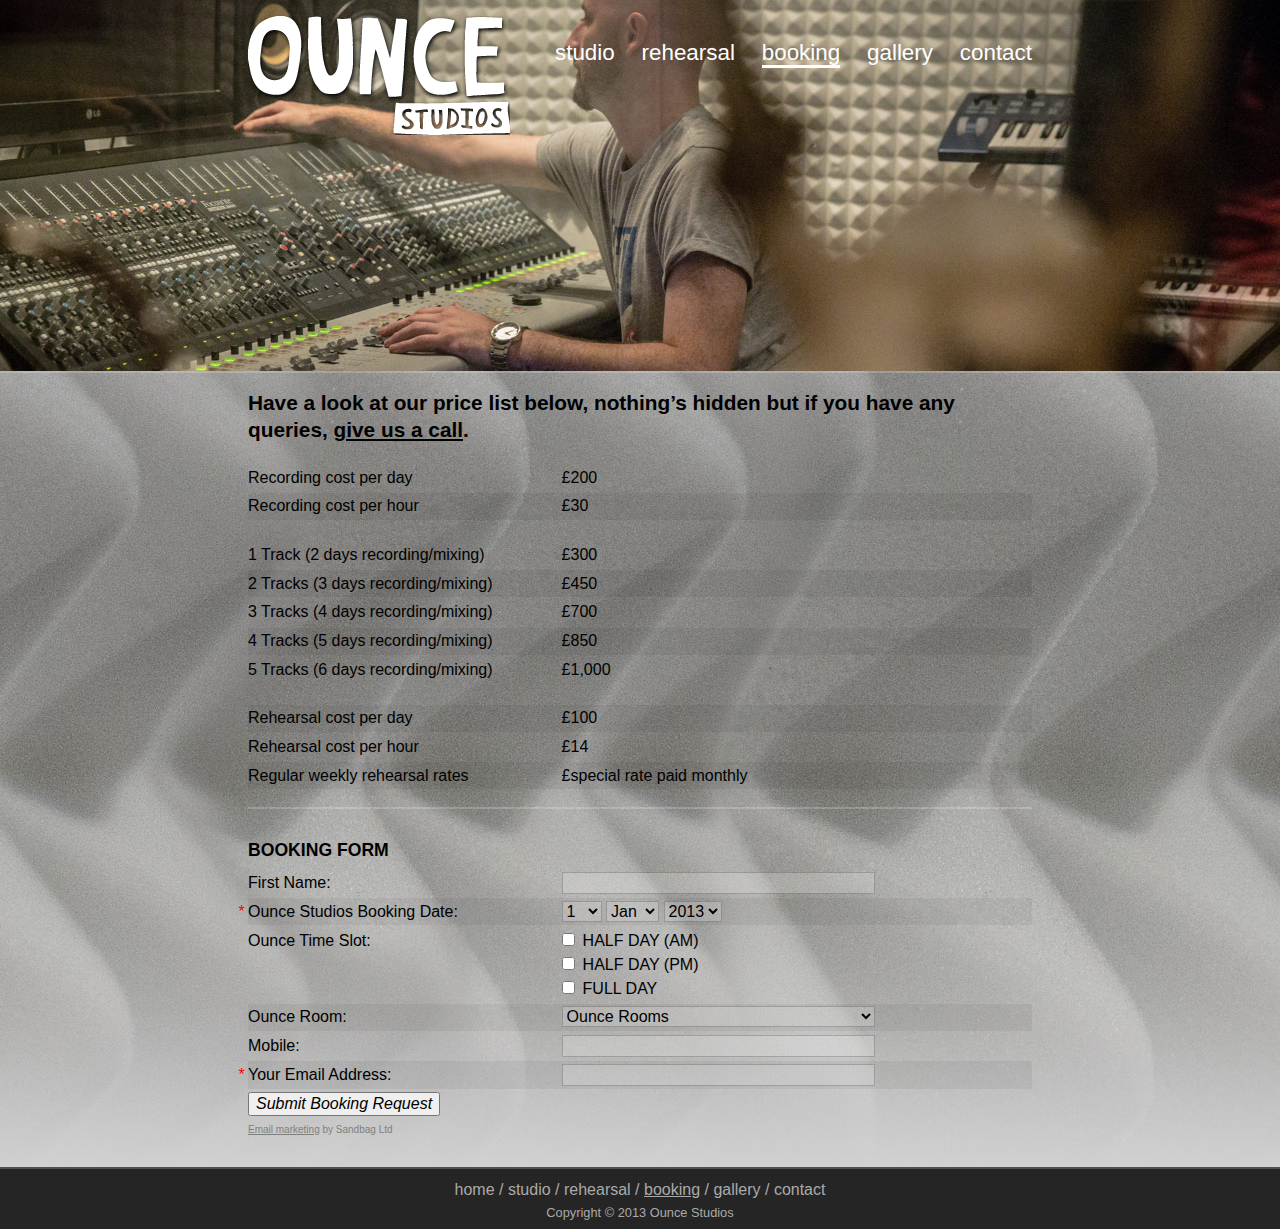
==== commit 26f1a111: "Styling tweaks. Changed parallax breakpoint." ====
--- a/booking.html
+++ b/booking.html
@@ -49,11 +49,11 @@
 			<div class="price-list">
 				<div class="table-row row-odd cf">
 					<div class="table-cell left">Recording cost per day</div>
-					<div class="table-cell price">£200</div>
+					<div class="table-cell right price">£200</div>
 				</div><!-- .table-row -->
 				<div class="table-row row-even cf">
 					<div class="table-cell left">Recording cost per hour</div>
-					<div class="table-cell price">£30</div>
+					<div class="table-cell right price">£30</div>
 				</div><!-- .table-row -->
 				<br/>
 				<div class="table-row row-odd cf">
@@ -112,7 +112,7 @@
 					}
 
 				</style>
-				<form method="post" action="http://emailmarketer.sandbag.uk.com/form.php?form=191" id="frmSS191" onsubmit="return CheckForm191(this);">
+				<form method="post" action="http://emailmarketer.sandbag.uk.com/form.php?form=191" id="frmSS191" onsubmit="return CheckForm191(this);" target="_blank">
 						
 					<div class="table-row row-odd cf">
 						<div class="table-cell left">First Name:</div>
--- a/css/style.css
+++ b/css/style.css
@@ -1 +1 @@
-.cf:before,.cf:after{content:" ";display:table}.cf:after{clear:both}.cf{*zoom:1}article,aside,details,figcaption,figure,footer,header,hgroup,main,nav,section,summary{display:block}audio,canvas,video{display:inline-block}audio:not([controls]){display:none;height:0}[hidden],template{display:none}html{font-family:sans-serif;-ms-text-size-adjust:100%;-webkit-text-size-adjust:100%}body{margin:0}a{background:transparent}a:focus{outline:thin dotted}a:active,a:hover{outline:0}h1{font-size:2em;margin:0.67em 0}abbr[title]{border-bottom:1px dotted}b,strong{font-weight:bold}dfn{font-style:italic}hr{-moz-box-sizing:content-box;box-sizing:content-box;height:0}mark{background:#ff0;color:#000}code,kbd,pre,samp{font-family:monospace, serif;font-size:1em}pre{white-space:pre-wrap}q{quotes:"\201C" "\201D" "\2018" "\2019"}small{font-size:80%}sub,sup{font-size:75%;line-height:0;position:relative;vertical-align:baseline}sup{top:-0.5em}sub{bottom:-0.25em}img{border:0}svg:not(:root){overflow:hidden}figure{margin:0}fieldset{border:1px solid #c0c0c0;margin:0 2px;padding:0.35em 0.625em 0.75em}legend{border:0;padding:0}button,input,select,textarea{font-family:inherit;font-size:100%;margin:0}button,input{line-height:normal}button,select{text-transform:none}button,html input[type="button"],input[type="reset"],input[type="submit"]{-webkit-appearance:button;cursor:pointer}button[disabled],html input[disabled]{cursor:default}input[type="checkbox"],input[type="radio"]{box-sizing:border-box;padding:0}input[type="search"]{-webkit-appearance:textfield;-moz-box-sizing:content-box;-webkit-box-sizing:content-box;box-sizing:content-box}input[type="search"]::-webkit-search-cancel-button,input[type="search"]::-webkit-search-decoration{-webkit-appearance:none}button::-moz-focus-inner,input::-moz-focus-inner{border:0;padding:0}textarea{overflow:auto;vertical-align:top}table{border-collapse:collapse;border-spacing:0}.page-wrapper{background-position:0 150px;background-repeat:repeat-x}body{background-color:#252525}body.body-studio .page-wrapper,body.body-booking .page-wrapper,body.body-contact .page-wrapper{color:#000;background-color:#d5d5d5;background-image:url("../img/studio/studio-page-background-seamless-fade-compressed.jpg")}body.body-studio .page-wrapper a,body.body-booking .page-wrapper a,body.body-contact .page-wrapper a{color:#000}body.body-rehearsal .page-wrapper,body.body-gallery .page-wrapper{color:#fff;background-color:#73141f;background-image:url("../img/rehearsal/Rehearsal-page-background-seamless-fade-compressed.jpg")}body.body-rehearsal .page-wrapper a,body.body-gallery .page-wrapper a{color:#000}html,body{padding:0;margin:0;height:100%}*,*:before,*:after{-moz-box-sizing:border-box;-webkit-box-sizing:border-box;box-sizing:border-box}.hide{position:absolute;top:-9999px;left:-9999px}@media screen and (min-width: 816px){.hide-for-desktop{position:absolute;top:-9999px;left:-9999px}}.full-height-header-wrapper{max-width:5236px;margin:0 auto;height:100%;overflow:hidden}.page-wrapper{max-width:5236px;margin:0 auto;min-height:100%}.header{position:relative;width:100%;overflow:hidden;padding-bottom:58%;border-bottom:1px solid #fff;border-bottom-color:rgba(255,255,255,0.2);border-bottom-width:2px}@media screen and (min-width: 600px){.header{padding-bottom:29%;min-height:0}}.header img.header-img{position:absolute;top:0;left:0;width:200%;left:-50%;height:auto;overflow:hidden}@media screen and (min-width: 600px){.header img.header-img{width:100%;left:-0%}}.header .header-inner-wrapper{width:100%;max-width:816px;margin:0 auto;position:relative}.header .header-inner-wrapper .header-inner{width:100%;position:absolute;padding:1em;padding-left:1em;padding-right:1em}.header .header-inner-wrapper .header-inner .logo{float:left}.header .header-inner-wrapper .header-inner .logo img{-webkit-transition:all 0.3s ease;-moz-transition:all 0.3s ease;-o-transition:all 0.3s ease;transition:all 0.3s ease;width:182px}@media screen and (min-width: 600px){.header .header-inner-wrapper .header-inner .logo img{width:222px}}@media screen and (min-width: 816px){.header .header-inner-wrapper .header-inner .logo img{width:262px}}.header .header-inner-wrapper .header-inner .navigation{position:absolute;top:-9999px;left:-9999px;float:right;margin-top:18px}@media screen and (min-width: 816px){.header .header-inner-wrapper .header-inner .navigation{position:relative;top:0;left:0}}@media screen and (min-width: 816px){.header .header-inner-wrapper .header-inner .navigation{margin-top:24px}}.header .header-inner-wrapper .header-inner .navigation ul{margin:0}.header .header-inner-wrapper .header-inner .navigation li{margin:0 0.5em 0 0.5em;display:inline-block}.header .header-inner-wrapper .header-inner .navigation li a{color:#fff;text-decoration:none}.header .header-inner-wrapper .header-inner .navigation li.first{margin:0 0.5em 0 0em}.header .header-inner-wrapper .header-inner .navigation li.last{margin:0 0em 0 0.5em}.header .header-inner-wrapper .header-inner .navigation li a:hover{border-bottom:3px solid #fff}.header .header-inner-wrapper .header-inner .navigation li.active a{border-bottom:3px solid #fff}.header .header-inner-wrapper .header-inner .menu-link{float:right}.header .header-inner-wrapper .header-inner .menu-link a{text-decoration:none;color:#fff;border-bottom:3px double #fff}body.body-home .header{position:relative;width:100%;overflow:hidden;padding-bottom:0;height:100%;border-bottom:0px solid #fff}body.body-home .header img.header-img{position:absolute;top:0;left:0;width:100%;min-width:0}body.body-home .header img.header-img.match-height{width:auto;height:100%}.page-heading{position:absolute;top:-2.5em;border-bottom:3px solid #fff}.content{overflow:hidden;width:100%;max-width:816px;margin:0 auto;position:relative;padding:1em 1em;padding-left:1em;padding-right:1em}.content section.details{position:relative;border-bottom-color:#c5c5c5;border-bottom-color:rgba(255,255,255,0.2);border-bottom-width:2px;border-bottom-style:solid;padding:0em 0 1em 0}.content section.details-last{border-bottom-width:0px}.content .thumb-col{position:relative;float:left;top:7px;width:100%}@media screen and (min-width: 600px){.content .thumb-col{width:35%;padding-right:1.5em}}.content .thumb-col img{max-width:100%;height:auto;padding:1em;background-color:rgba(0,0,0,0.05);-moz-box-shadow:1px 1px 4px -1px #000;-webkit-box-shadow:1px 1px 4px -1px #000;box-shadow:1px 1px 4px -1px #000}.content .copy-col{position:relative;float:left;width:100%}@media screen and (min-width: 600px){.content .copy-col{margin-top:-1em;width:65%}}.content .table-row{position:relative;padding:0.1em 0;margin:0.1em 0;line-height:1.5em;border-bottom-style:solid;border-bottom-color:rgba(0,0,0,0.2);border-bottom-width:0px;width:300%;padding-left:100%;padding-right:100%;left:-100%}@media screen and (min-width: 816px){.content .table-row{border-bottom-width:0px;width:100%;padding-left:0%;padding-right:0%;left:-0%}}.content .table-row .table-cell{position:relative;float:left;width:100%}@media screen and (min-width: 600px){.content .table-row .table-cell{width:50%}}@media screen and (min-width: 816px){.content .table-row .table-cell{width:40%}}.content .table-row .table-cell.left{font-size:1.1em;font-weight:400}@media screen and (min-width: 600px){.content .table-row .table-cell.left{font-size:1em;font-weight:200}}.content .table-row .table-cell.right{font-style:italic}.content .table-row .table-cell.date select{width:auto}.content .table-row.row-even{background-color:rgba(0,0,0,0.05)}.content .booking-form{position:relative;padding-top:1em}.content .booking-form span.required{position:absolute;left:-0.6em}.content .booking-form form input[type="text"],.content .booking-form form textarea,.content .booking-form form select{background-color:rgba(255,255,255,0.2);border:1px solid rgba(0,0,0,0.2);width:100%}.content .booking-form form input[type="checkbox"]{margin-right:0.5em}.content .booking-form form input[type="submit"]{font-style:italic}.content .map-outer{-moz-box-shadow:1px 1px 4px -1px #000;-webkit-box-shadow:1px 1px 4px -1px #000;box-shadow:1px 1px 4px -1px #000}.gallery{-webkit-transition:all 0.3s ease;-moz-transition:all 0.3s ease;-o-transition:all 0.3s ease;transition:all 0.3s ease;margin-top:-0px}@media screen and (min-width: 400px){.gallery{margin-top:-120px}}@media screen and (min-width: 550px){.gallery{margin-top:-170px}}@media screen and (min-width: 600px){.gallery{margin-top:-50px}}@media screen and (min-width: 700px){.gallery{margin-top:-60px}}@media screen and (min-width: 816px){.gallery{margin-top:-70px}}@media screen and (min-width: 1000px){.gallery{margin-top:-90px}}@media screen and (min-width: 1200px){.gallery{margin-top:-170px}}@media screen and (min-width: 1400px){.gallery{margin-top:-230px}}@media screen and (min-width: 1700px){.gallery{margin-top:-330px}}.gallery .gallery-featured{left:0;overflow:visible;position:relative;z-index:100;background-color:#252525;-moz-box-shadow:1px 1px 4px -1px #000;-webkit-box-shadow:1px 1px 4px -1px #000;box-shadow:1px 1px 4px -1px #000;margin-bottom:1em}@media screen and (min-width: 600px){.gallery .gallery-featured{margin-bottom:2em}}.gallery .gallery-featured .image-wrapper{position:relative;width:100%;padding-bottom:66%;overflow:hidden}.gallery .gallery-featured .image-wrapper img{width:100%;position:absolute}@media screen and (min-width: 600px){.gallery .gallery-featured .image-wrapper{border:1px solid #000}}.gallery .gallery-thumbs{-moz-box-shadow:0px 0px 0px -0px #000;-webkit-box-shadow:0px 0px 0px -0px #000;box-shadow:0px 0px 0px -0px #000;margin-bottom:1em}@media screen and (min-width: 600px){.gallery .gallery-thumbs{-moz-box-shadow:1px 1px 4px -1px #000;-webkit-box-shadow:1px 1px 4px -1px #000;box-shadow:1px 1px 4px -1px #000}}.gallery .gallery-thumbs .thumb{float:left;display:block;-moz-box-shadow:1px 1px 4px -1px #000;-webkit-box-shadow:1px 1px 4px -1px #000;box-shadow:1px 1px 4px -1px #000;width:100%;margin-bottom:1em}@media screen and (min-width: 600px){.gallery .gallery-thumbs .thumb{-moz-box-shadow:0px 0px 0px -0px #000;-webkit-box-shadow:0px 0px 0px -0px #000;box-shadow:0px 0px 0px -0px #000;width:50%;margin-bottom:0em}}@media screen and (min-width: 816px){.gallery .gallery-thumbs .thumb{width:25%}}.gallery .gallery-thumbs .thumb .image-wrapper{position:relative;width:100%;padding-bottom:66%;overflow:hidden}.gallery .gallery-thumbs .thumb .image-wrapper img{width:100%;position:absolute;display:block}footer{position:relative;z-index:10;border-top:1px solid #fff;border-top-color:rgba(255,255,255,0.2);border-top-width:2px;padding:0.5em;color:#aaa;font-size:1.4em}@media screen and (min-width: 816px){footer{font-size:1em;text-align:center}}footer nav ul{margin:0;padding:0}footer nav ul li{line-height:1.6em;display:block}@media screen and (min-width: 816px){footer nav ul li{display:inline-block}}footer nav ul li:after{content:''}@media screen and (min-width: 816px){footer nav ul li:after{content:' /'}}footer nav ul li:before{content:''}@media screen and (min-width: 816px){footer nav ul li:before{content:''}}footer nav ul li a{text-decoration:none;color:#aaa}footer nav ul li.active a{text-decoration:underline}@media screen and (min-width: 816px){footer nav ul li.last:after{content:''}}body{font-family:"HelveticaNeue-Light", "Helvetica Neue Light", "Helvetica Neue", Helvetica, Arial, "Lucida Grande", sans-serif;font-weight:300}body{font-size:1em}@media screen and (min-width: 600px){body{font-size:1em}}@media screen and (min-width: 816px){body{font-size:1em}}p{font-size:0.95em;line-height:1.6em;font-weight:200}h1.page-heading{font-size:1.7em;font-weight:400;font-style:italic;color:#fff}.navigation li{font-size:1.4em}.menu-link{font-size:1.7em;line-height:0.75em}.top-quote{margin-top:0em;font-size:1.3em;line-height:1.3em;font-weight:500;font-style:italic}body.body-booking .top-quote,body.body-contact .top-quote{font-style:normal;font-weight:600}section.details h2{text-transform:uppercase;font-size:1.1em;margin-bottom:0.5em}section.details h2 span.lower{text-transform:none}section.details h3{font-style:italic;font-weight:400;font-size:1.1em;margin-bottom:0.2em}section.details p{margin-bottom:0em}footer .menu-header{margin:0.5em 0;font-style:italic}
+.cf:before,.cf:after{content:" ";display:table}.cf:after{clear:both}.cf{*zoom:1}article,aside,details,figcaption,figure,footer,header,hgroup,main,nav,section,summary{display:block}audio,canvas,video{display:inline-block}audio:not([controls]){display:none;height:0}[hidden],template{display:none}html{font-family:sans-serif;-ms-text-size-adjust:100%;-webkit-text-size-adjust:100%}body{margin:0}a{background:transparent}a:focus{outline:thin dotted}a:active,a:hover{outline:0}h1{font-size:2em;margin:0.67em 0}abbr[title]{border-bottom:1px dotted}b,strong{font-weight:bold}dfn{font-style:italic}hr{-moz-box-sizing:content-box;box-sizing:content-box;height:0}mark{background:#ff0;color:#000}code,kbd,pre,samp{font-family:monospace, serif;font-size:1em}pre{white-space:pre-wrap}q{quotes:"\201C" "\201D" "\2018" "\2019"}small{font-size:80%}sub,sup{font-size:75%;line-height:0;position:relative;vertical-align:baseline}sup{top:-0.5em}sub{bottom:-0.25em}img{border:0}svg:not(:root){overflow:hidden}figure{margin:0}fieldset{border:1px solid #c0c0c0;margin:0 2px;padding:0.35em 0.625em 0.75em}legend{border:0;padding:0}button,input,select,textarea{font-family:inherit;font-size:100%;margin:0}button,input{line-height:normal}button,select{text-transform:none}button,html input[type="button"],input[type="reset"],input[type="submit"]{-webkit-appearance:button;cursor:pointer}button[disabled],html input[disabled]{cursor:default}input[type="checkbox"],input[type="radio"]{box-sizing:border-box;padding:0}input[type="search"]{-webkit-appearance:textfield;-moz-box-sizing:content-box;-webkit-box-sizing:content-box;box-sizing:content-box}input[type="search"]::-webkit-search-cancel-button,input[type="search"]::-webkit-search-decoration{-webkit-appearance:none}button::-moz-focus-inner,input::-moz-focus-inner{border:0;padding:0}textarea{overflow:auto;vertical-align:top}table{border-collapse:collapse;border-spacing:0}.page-wrapper{background-position:0 150px;background-repeat:repeat-x}body{background-color:#252525}body.body-studio .page-wrapper,body.body-booking .page-wrapper,body.body-contact .page-wrapper{color:#000;background-color:#d5d5d5;background-image:url("../img/studio/studio-page-background-seamless-fade-compressed.jpg")}body.body-studio .page-wrapper a,body.body-booking .page-wrapper a,body.body-contact .page-wrapper a{color:#000}body.body-rehearsal .page-wrapper,body.body-gallery .page-wrapper{color:#fff;background-color:#73141f;background-image:url("../img/rehearsal/Rehearsal-page-background-seamless-fade-compressed.jpg")}body.body-rehearsal .page-wrapper a,body.body-gallery .page-wrapper a{color:#000}html,body{padding:0;margin:0;height:100%}*,*:before,*:after{-moz-box-sizing:border-box;-webkit-box-sizing:border-box;box-sizing:border-box}.hide{position:absolute;top:-9999px;left:-9999px}@media screen and (min-width: 816px){.hide-for-desktop{position:absolute;top:-9999px;left:-9999px}}.full-height-header-wrapper{max-width:5236px;margin:0 auto;height:100%;overflow:hidden}.page-wrapper{max-width:5236px;margin:0 auto;min-height:100%}.header{position:relative;width:100%;overflow:hidden;padding-bottom:58%;border-bottom:1px solid #fff;border-bottom-color:rgba(255,255,255,0.2);border-bottom-width:2px}@media screen and (min-width: 600px){.header{padding-bottom:29%;min-height:0}}.header img.header-img{position:absolute;top:0;left:0;width:200%;left:-50%;height:auto;overflow:hidden}@media screen and (min-width: 600px){.header img.header-img{width:100%;left:-0%}}.header .header-inner-wrapper{width:100%;max-width:816px;margin:0 auto;position:relative}.header .header-inner-wrapper .header-inner{width:100%;position:absolute;padding:1em;padding-left:1em;padding-right:1em}.header .header-inner-wrapper .header-inner .logo{float:left}.header .header-inner-wrapper .header-inner .logo img{-webkit-transition:all 0.3s ease;-moz-transition:all 0.3s ease;-o-transition:all 0.3s ease;transition:all 0.3s ease;width:182px}@media screen and (min-width: 600px){.header .header-inner-wrapper .header-inner .logo img{width:222px}}@media screen and (min-width: 816px){.header .header-inner-wrapper .header-inner .logo img{width:262px}}.header .header-inner-wrapper .header-inner .navigation{position:absolute;top:-9999px;left:-9999px;float:right;margin-top:18px}@media screen and (min-width: 816px){.header .header-inner-wrapper .header-inner .navigation{position:relative;top:0;left:0}}@media screen and (min-width: 816px){.header .header-inner-wrapper .header-inner .navigation{margin-top:24px}}.header .header-inner-wrapper .header-inner .navigation ul{margin:0}.header .header-inner-wrapper .header-inner .navigation li{margin:0 0.5em 0 0.5em;display:inline-block}.header .header-inner-wrapper .header-inner .navigation li a{color:#fff;text-decoration:none}.header .header-inner-wrapper .header-inner .navigation li.first{margin:0 0.5em 0 0em}.header .header-inner-wrapper .header-inner .navigation li.last{margin:0 0em 0 0.5em}.header .header-inner-wrapper .header-inner .navigation li a:hover{border-bottom:3px solid #fff}.header .header-inner-wrapper .header-inner .navigation li.active a{border-bottom:3px solid #fff}.header .header-inner-wrapper .header-inner .menu-link{float:right}.header .header-inner-wrapper .header-inner .menu-link a{text-decoration:none;color:#fff;border-bottom:3px double #fff}body.body-home .header{position:relative;width:100%;overflow:hidden;padding-bottom:0;height:100%;border-bottom:0px solid #fff}body.body-home .header img.header-img{position:absolute;top:0;left:0;width:100%;min-width:0}body.body-home .header img.header-img.match-height{width:auto;height:100%}.page-heading{position:absolute;top:-2.5em;border-bottom:3px solid #fff}body.body-booking .content{overflow:hidden}.content{width:100%;max-width:816px;margin:0 auto;position:relative;padding:1em 1em;padding-left:1em;padding-right:1em}.content section.details{position:relative;border-bottom-color:#c5c5c5;border-bottom-color:rgba(255,255,255,0.2);border-bottom-width:2px;border-bottom-style:solid;padding:0em 0 1em 0}.content section.details-last{border-bottom-width:0px}.content .thumb-col{position:relative;float:left;top:7px;width:100%}@media screen and (min-width: 600px){.content .thumb-col{width:35%;padding-right:1.5em}}.content .thumb-col img{max-width:100%;height:auto;padding:1em;background-color:rgba(0,0,0,0.05);-moz-box-shadow:1px 1px 4px -1px #000;-webkit-box-shadow:1px 1px 4px -1px #000;box-shadow:1px 1px 4px -1px #000}.content .copy-col{position:relative;float:left;width:100%}@media screen and (min-width: 600px){.content .copy-col{margin-top:-1em;width:65%}}.content .table-row{position:relative;padding:0.1em 0;margin:0.1em 0;line-height:1.5em;border-bottom-style:solid;border-bottom-color:rgba(0,0,0,0.2);border-bottom-width:0px;width:300%;padding-left:100%;padding-right:100%;left:-100%}@media screen and (min-width: 816px){.content .table-row{border-bottom-width:0px;width:100%;padding-left:0%;padding-right:0%;left:-0%}}.content .table-row .table-cell{position:relative;float:left;width:100%}@media screen and (min-width: 600px){.content .table-row .table-cell{width:50%}}@media screen and (min-width: 816px){.content .table-row .table-cell{width:40%}}.content .table-row .table-cell.left{font-size:1.1em}@media screen and (min-width: 600px){.content .table-row .table-cell.left{font-size:1em;font-weight:200}}.content .table-row .table-cell.date select{width:auto}.content .table-row.row-even{background-color:rgba(0,0,0,0.05)}.content .booking-form{position:relative;padding-top:1em}.content .booking-form span.required{position:absolute;left:-0.6em}.content .booking-form form input[type="text"],.content .booking-form form textarea,.content .booking-form form select{background-color:rgba(255,255,255,0.2);border:1px solid rgba(0,0,0,0.2);width:100%}.content .booking-form form input[type="checkbox"]{margin-right:0.5em}.content .booking-form form input[type="submit"]{font-style:italic}.content .map-outer{-moz-box-shadow:1px 1px 4px -1px #000;-webkit-box-shadow:1px 1px 4px -1px #000;box-shadow:1px 1px 4px -1px #000}.gallery{-webkit-transition:all 0.3s ease;-moz-transition:all 0.3s ease;-o-transition:all 0.3s ease;transition:all 0.3s ease;margin-top:-0px}@media screen and (min-width: 400px){.gallery{margin-top:-120px}}@media screen and (min-width: 550px){.gallery{margin-top:-170px}}@media screen and (min-width: 600px){.gallery{margin-top:-50px}}@media screen and (min-width: 700px){.gallery{margin-top:-60px}}@media screen and (min-width: 816px){.gallery{margin-top:-70px}}@media screen and (min-width: 1000px){.gallery{margin-top:-90px}}@media screen and (min-width: 1200px){.gallery{margin-top:-170px}}@media screen and (min-width: 1400px){.gallery{margin-top:-230px}}@media screen and (min-width: 1700px){.gallery{margin-top:-330px}}.gallery .gallery-featured{left:0;overflow:visible;position:relative;z-index:100;background-color:#252525;-moz-box-shadow:1px 1px 4px -1px #000;-webkit-box-shadow:1px 1px 4px -1px #000;box-shadow:1px 1px 4px -1px #000;margin-bottom:1em}@media screen and (min-width: 600px){.gallery .gallery-featured{margin-bottom:2em}}.gallery .gallery-featured .image-wrapper{position:relative;width:100%;padding-bottom:66%;overflow:hidden}.gallery .gallery-featured .image-wrapper img{width:100%;position:absolute}@media screen and (min-width: 600px){.gallery .gallery-featured .image-wrapper{border:1px solid #000}}.gallery .gallery-thumbs{-moz-box-shadow:0px 0px 0px -0px #000;-webkit-box-shadow:0px 0px 0px -0px #000;box-shadow:0px 0px 0px -0px #000;margin-bottom:1em}@media screen and (min-width: 600px){.gallery .gallery-thumbs{-moz-box-shadow:1px 1px 4px -1px #000;-webkit-box-shadow:1px 1px 4px -1px #000;box-shadow:1px 1px 4px -1px #000}}.gallery .gallery-thumbs .thumb{float:left;display:block;-moz-box-shadow:1px 1px 4px -1px #000;-webkit-box-shadow:1px 1px 4px -1px #000;box-shadow:1px 1px 4px -1px #000;width:100%;margin-bottom:1em}@media screen and (min-width: 600px){.gallery .gallery-thumbs .thumb{-moz-box-shadow:0px 0px 0px -0px #000;-webkit-box-shadow:0px 0px 0px -0px #000;box-shadow:0px 0px 0px -0px #000;width:50%;margin-bottom:0em}}@media screen and (min-width: 816px){.gallery .gallery-thumbs .thumb{width:25%}}.gallery .gallery-thumbs .thumb .image-wrapper{position:relative;width:100%;padding-bottom:66%;overflow:hidden}.gallery .gallery-thumbs .thumb .image-wrapper img{width:100%;position:absolute;display:block}footer{position:relative;z-index:10;border-top:1px solid #fff;border-top-color:rgba(255,255,255,0.2);border-top-width:2px;padding:0.5em;color:#aaa;font-size:1.4em}@media screen and (min-width: 816px){footer{font-size:1em;text-align:center}}footer nav ul{margin:0;padding:0}footer nav ul li{line-height:1.6em;display:block}@media screen and (min-width: 816px){footer nav ul li{display:inline-block}}footer nav ul li:after{content:''}@media screen and (min-width: 816px){footer nav ul li:after{content:' /'}}footer nav ul li:before{content:''}@media screen and (min-width: 816px){footer nav ul li:before{content:''}}footer nav ul li a{text-decoration:none;color:#aaa}footer nav ul li.active a{text-decoration:underline}@media screen and (min-width: 816px){footer nav ul li.last:after{content:''}}body{font-family:"HelveticaNeue-Light", "Helvetica Neue Light", "Helvetica Neue", Helvetica, Arial, "Lucida Grande", sans-serif;font-weight:300}body{font-size:1em}@media screen and (min-width: 600px){body{font-size:1em}}@media screen and (min-width: 816px){body{font-size:1em}}p{font-size:0.95em;line-height:1.6em;font-weight:200}h1.page-heading{font-size:1.7em;font-weight:400;font-style:italic;color:#fff}.navigation li{font-size:1.4em}.menu-link{font-size:1.7em;line-height:0.75em}.top-quote{margin-top:0em;font-size:1.3em;line-height:1.3em;font-weight:500;font-style:italic}body.body-booking .top-quote,body.body-contact .top-quote{font-style:normal;font-weight:600}section.details h2{text-transform:uppercase;font-size:1.1em;margin-bottom:0.5em}section.details h2 span.lower{text-transform:none}section.details h3{font-style:italic;font-weight:400;font-size:1.1em;margin-bottom:0.2em}section.details p{margin-bottom:0em}footer .menu-header{margin:0.5em 0;font-style:italic}
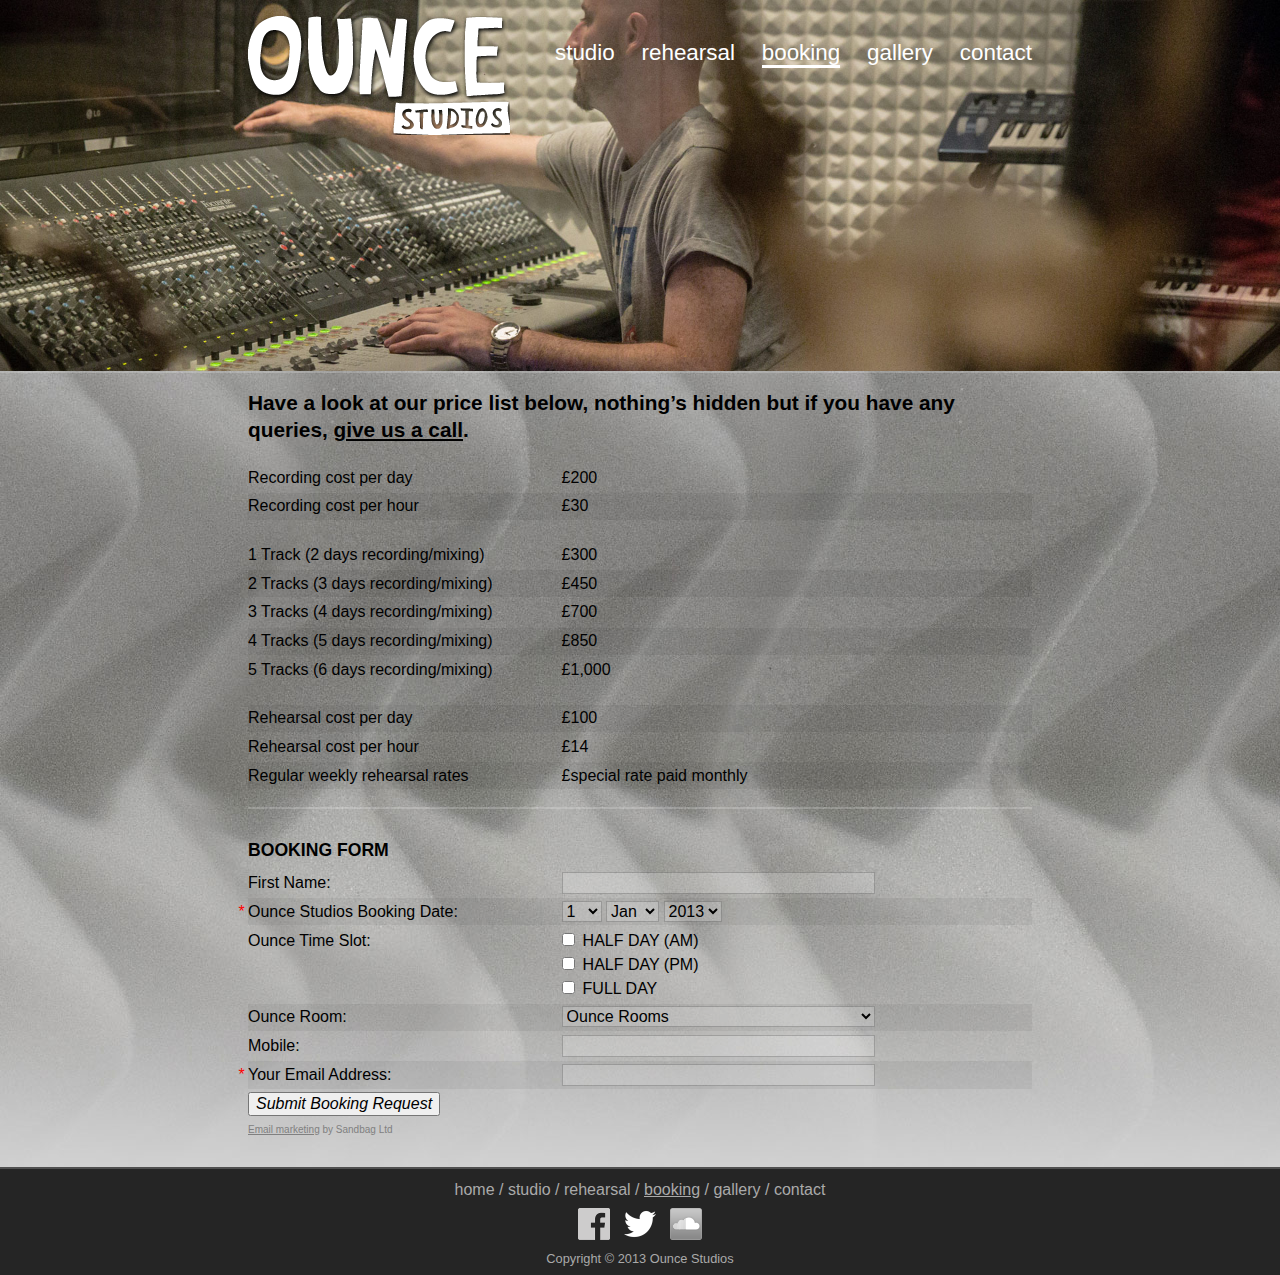
==== commit 681223d1: "Added social media icons." ====
--- a/booking.html
+++ b/booking.html
@@ -7,6 +7,16 @@
 	<meta name="viewport" content="initial-scale=1.0,width=device-width" />
 	<script src="js/jquery-1.10.2.min.js"></script>
 	<script src="js/script.js"></script>
+	<script>
+  (function(i,s,o,g,r,a,m){i['GoogleAnalyticsObject']=r;i[r]=i[r]||function(){
+  (i[r].q=i[r].q||[]).push(arguments)},i[r].l=1*new Date();a=s.createElement(o),
+  m=s.getElementsByTagName(o)[0];a.async=1;a.src=g;m.parentNode.insertBefore(a,m)
+  })(window,document,'script','//www.google-analytics.com/analytics.js','ga');
+
+  ga('create', 'UA-45893488-1', 'ouncestudios.com');
+  ga('send', 'pageview');
+
+</script>
 </head>
 <body class="body-booking">
 
@@ -281,6 +291,11 @@
 				<li class="last"><a href="contact.html">contact</a></li>
 			</ul>
 		</nav>
+		<div class="social">
+			<a href="https://www.facebook.com/OunceStudios" target="_blank"><img src="img/icons/facebook.png" alt="Ounce Facebook"></a>
+			<a href="https://twitter.com/ouncestudios" target="_blank"><img src="img/icons/Twitter_logo_small.png" alt="Ounce Twitter"></a>
+			<a href="https://soundcloud.com/ounce-studios" target="_blank"><img src="img/icons/soundcloud.png" alt="Ounce Soundcloud"></a>
+		</div>
 		<small>Copyright &copy; 2013 Ounce Studios</small>
 	</div>
 </footer>
--- a/css/style.css
+++ b/css/style.css
@@ -1 +1 @@
-.cf:before,.cf:after{content:" ";display:table}.cf:after{clear:both}.cf{*zoom:1}article,aside,details,figcaption,figure,footer,header,hgroup,main,nav,section,summary{display:block}audio,canvas,video{display:inline-block}audio:not([controls]){display:none;height:0}[hidden],template{display:none}html{font-family:sans-serif;-ms-text-size-adjust:100%;-webkit-text-size-adjust:100%}body{margin:0}a{background:transparent}a:focus{outline:thin dotted}a:active,a:hover{outline:0}h1{font-size:2em;margin:0.67em 0}abbr[title]{border-bottom:1px dotted}b,strong{font-weight:bold}dfn{font-style:italic}hr{-moz-box-sizing:content-box;box-sizing:content-box;height:0}mark{background:#ff0;color:#000}code,kbd,pre,samp{font-family:monospace, serif;font-size:1em}pre{white-space:pre-wrap}q{quotes:"\201C" "\201D" "\2018" "\2019"}small{font-size:80%}sub,sup{font-size:75%;line-height:0;position:relative;vertical-align:baseline}sup{top:-0.5em}sub{bottom:-0.25em}img{border:0}svg:not(:root){overflow:hidden}figure{margin:0}fieldset{border:1px solid #c0c0c0;margin:0 2px;padding:0.35em 0.625em 0.75em}legend{border:0;padding:0}button,input,select,textarea{font-family:inherit;font-size:100%;margin:0}button,input{line-height:normal}button,select{text-transform:none}button,html input[type="button"],input[type="reset"],input[type="submit"]{-webkit-appearance:button;cursor:pointer}button[disabled],html input[disabled]{cursor:default}input[type="checkbox"],input[type="radio"]{box-sizing:border-box;padding:0}input[type="search"]{-webkit-appearance:textfield;-moz-box-sizing:content-box;-webkit-box-sizing:content-box;box-sizing:content-box}input[type="search"]::-webkit-search-cancel-button,input[type="search"]::-webkit-search-decoration{-webkit-appearance:none}button::-moz-focus-inner,input::-moz-focus-inner{border:0;padding:0}textarea{overflow:auto;vertical-align:top}table{border-collapse:collapse;border-spacing:0}.page-wrapper{background-position:0 150px;background-repeat:repeat-x}body{background-color:#252525}body.body-studio .page-wrapper,body.body-booking .page-wrapper,body.body-contact .page-wrapper{color:#000;background-color:#d5d5d5;background-image:url("../img/studio/studio-page-background-seamless-fade-compressed.jpg")}body.body-studio .page-wrapper a,body.body-booking .page-wrapper a,body.body-contact .page-wrapper a{color:#000}body.body-rehearsal .page-wrapper,body.body-gallery .page-wrapper{color:#fff;background-color:#73141f;background-image:url("../img/rehearsal/Rehearsal-page-background-seamless-fade-compressed.jpg")}body.body-rehearsal .page-wrapper a,body.body-gallery .page-wrapper a{color:#000}html,body{padding:0;margin:0;height:100%}*,*:before,*:after{-moz-box-sizing:border-box;-webkit-box-sizing:border-box;box-sizing:border-box}.hide{position:absolute;top:-9999px;left:-9999px}@media screen and (min-width: 816px){.hide-for-desktop{position:absolute;top:-9999px;left:-9999px}}.full-height-header-wrapper{max-width:5236px;margin:0 auto;height:100%;overflow:hidden}.page-wrapper{max-width:5236px;margin:0 auto;min-height:100%}.header{position:relative;width:100%;overflow:hidden;padding-bottom:58%;border-bottom:1px solid #fff;border-bottom-color:rgba(255,255,255,0.2);border-bottom-width:2px}@media screen and (min-width: 600px){.header{padding-bottom:29%;min-height:0}}.header img.header-img{position:absolute;top:0;left:0;width:200%;left:-50%;height:auto;overflow:hidden}@media screen and (min-width: 600px){.header img.header-img{width:100%;left:-0%}}.header .header-inner-wrapper{width:100%;max-width:816px;margin:0 auto;position:relative}.header .header-inner-wrapper .header-inner{width:100%;position:absolute;padding:1em;padding-left:1em;padding-right:1em}.header .header-inner-wrapper .header-inner .logo{float:left}.header .header-inner-wrapper .header-inner .logo img{-webkit-transition:all 0.3s ease;-moz-transition:all 0.3s ease;-o-transition:all 0.3s ease;transition:all 0.3s ease;width:182px}@media screen and (min-width: 600px){.header .header-inner-wrapper .header-inner .logo img{width:222px}}@media screen and (min-width: 816px){.header .header-inner-wrapper .header-inner .logo img{width:262px}}.header .header-inner-wrapper .header-inner .navigation{position:absolute;top:-9999px;left:-9999px;float:right;margin-top:18px}@media screen and (min-width: 816px){.header .header-inner-wrapper .header-inner .navigation{position:relative;top:0;left:0}}@media screen and (min-width: 816px){.header .header-inner-wrapper .header-inner .navigation{margin-top:24px}}.header .header-inner-wrapper .header-inner .navigation ul{margin:0}.header .header-inner-wrapper .header-inner .navigation li{margin:0 0.5em 0 0.5em;display:inline-block}.header .header-inner-wrapper .header-inner .navigation li a{color:#fff;text-decoration:none}.header .header-inner-wrapper .header-inner .navigation li.first{margin:0 0.5em 0 0em}.header .header-inner-wrapper .header-inner .navigation li.last{margin:0 0em 0 0.5em}.header .header-inner-wrapper .header-inner .navigation li a:hover{border-bottom:3px solid #fff}.header .header-inner-wrapper .header-inner .navigation li.active a{border-bottom:3px solid #fff}.header .header-inner-wrapper .header-inner .menu-link{float:right}.header .header-inner-wrapper .header-inner .menu-link a{text-decoration:none;color:#fff;border-bottom:3px double #fff}body.body-home .header{position:relative;width:100%;overflow:hidden;padding-bottom:0;height:100%;border-bottom:0px solid #fff}body.body-home .header img.header-img{position:absolute;top:0;left:0;width:100%;min-width:0}body.body-home .header img.header-img.match-height{width:auto;height:100%}.page-heading{position:absolute;top:-2.5em;border-bottom:3px solid #fff}body.body-booking .content{overflow:hidden}.content{width:100%;max-width:816px;margin:0 auto;position:relative;padding:1em 1em;padding-left:1em;padding-right:1em}.content section.details{position:relative;border-bottom-color:#c5c5c5;border-bottom-color:rgba(255,255,255,0.2);border-bottom-width:2px;border-bottom-style:solid;padding:0em 0 1em 0}.content section.details-last{border-bottom-width:0px}.content .thumb-col{position:relative;float:left;top:7px;width:100%}@media screen and (min-width: 600px){.content .thumb-col{width:35%;padding-right:1.5em}}.content .thumb-col img{max-width:100%;height:auto;padding:1em;background-color:rgba(0,0,0,0.05);-moz-box-shadow:1px 1px 4px -1px #000;-webkit-box-shadow:1px 1px 4px -1px #000;box-shadow:1px 1px 4px -1px #000}.content .copy-col{position:relative;float:left;width:100%}@media screen and (min-width: 600px){.content .copy-col{margin-top:-1em;width:65%}}.content .table-row{position:relative;padding:0.1em 0;margin:0.1em 0;line-height:1.5em;border-bottom-style:solid;border-bottom-color:rgba(0,0,0,0.2);border-bottom-width:0px;width:300%;padding-left:100%;padding-right:100%;left:-100%}@media screen and (min-width: 816px){.content .table-row{border-bottom-width:0px;width:100%;padding-left:0%;padding-right:0%;left:-0%}}.content .table-row .table-cell{position:relative;float:left;width:100%}@media screen and (min-width: 600px){.content .table-row .table-cell{width:50%}}@media screen and (min-width: 816px){.content .table-row .table-cell{width:40%}}.content .table-row .table-cell.left{font-size:1.1em}@media screen and (min-width: 600px){.content .table-row .table-cell.left{font-size:1em;font-weight:200}}.content .table-row .table-cell.date select{width:auto}.content .table-row.row-even{background-color:rgba(0,0,0,0.05)}.content .booking-form{position:relative;padding-top:1em}.content .booking-form span.required{position:absolute;left:-0.6em}.content .booking-form form input[type="text"],.content .booking-form form textarea,.content .booking-form form select{background-color:rgba(255,255,255,0.2);border:1px solid rgba(0,0,0,0.2);width:100%}.content .booking-form form input[type="checkbox"]{margin-right:0.5em}.content .booking-form form input[type="submit"]{font-style:italic}.content .map-outer{-moz-box-shadow:1px 1px 4px -1px #000;-webkit-box-shadow:1px 1px 4px -1px #000;box-shadow:1px 1px 4px -1px #000}.gallery{-webkit-transition:all 0.3s ease;-moz-transition:all 0.3s ease;-o-transition:all 0.3s ease;transition:all 0.3s ease;margin-top:-0px}@media screen and (min-width: 400px){.gallery{margin-top:-120px}}@media screen and (min-width: 550px){.gallery{margin-top:-170px}}@media screen and (min-width: 600px){.gallery{margin-top:-50px}}@media screen and (min-width: 700px){.gallery{margin-top:-60px}}@media screen and (min-width: 816px){.gallery{margin-top:-70px}}@media screen and (min-width: 1000px){.gallery{margin-top:-90px}}@media screen and (min-width: 1200px){.gallery{margin-top:-170px}}@media screen and (min-width: 1400px){.gallery{margin-top:-230px}}@media screen and (min-width: 1700px){.gallery{margin-top:-330px}}.gallery .gallery-featured{left:0;overflow:visible;position:relative;z-index:100;background-color:#252525;-moz-box-shadow:1px 1px 4px -1px #000;-webkit-box-shadow:1px 1px 4px -1px #000;box-shadow:1px 1px 4px -1px #000;margin-bottom:1em}@media screen and (min-width: 600px){.gallery .gallery-featured{margin-bottom:2em}}.gallery .gallery-featured .image-wrapper{position:relative;width:100%;padding-bottom:66%;overflow:hidden}.gallery .gallery-featured .image-wrapper img{width:100%;position:absolute}@media screen and (min-width: 600px){.gallery .gallery-featured .image-wrapper{border:1px solid #000}}.gallery .gallery-thumbs{-moz-box-shadow:0px 0px 0px -0px #000;-webkit-box-shadow:0px 0px 0px -0px #000;box-shadow:0px 0px 0px -0px #000;margin-bottom:1em}@media screen and (min-width: 600px){.gallery .gallery-thumbs{-moz-box-shadow:1px 1px 4px -1px #000;-webkit-box-shadow:1px 1px 4px -1px #000;box-shadow:1px 1px 4px -1px #000}}.gallery .gallery-thumbs .thumb{float:left;display:block;-moz-box-shadow:1px 1px 4px -1px #000;-webkit-box-shadow:1px 1px 4px -1px #000;box-shadow:1px 1px 4px -1px #000;width:100%;margin-bottom:1em}@media screen and (min-width: 600px){.gallery .gallery-thumbs .thumb{-moz-box-shadow:0px 0px 0px -0px #000;-webkit-box-shadow:0px 0px 0px -0px #000;box-shadow:0px 0px 0px -0px #000;width:50%;margin-bottom:0em}}@media screen and (min-width: 816px){.gallery .gallery-thumbs .thumb{width:25%}}.gallery .gallery-thumbs .thumb .image-wrapper{position:relative;width:100%;padding-bottom:66%;overflow:hidden}.gallery .gallery-thumbs .thumb .image-wrapper img{width:100%;position:absolute;display:block}footer{position:relative;z-index:10;border-top:1px solid #fff;border-top-color:rgba(255,255,255,0.2);border-top-width:2px;padding:0.5em;color:#aaa;font-size:1.4em}@media screen and (min-width: 816px){footer{font-size:1em;text-align:center}}footer nav ul{margin:0;padding:0}footer nav ul li{line-height:1.6em;display:block}@media screen and (min-width: 816px){footer nav ul li{display:inline-block}}footer nav ul li:after{content:''}@media screen and (min-width: 816px){footer nav ul li:after{content:' /'}}footer nav ul li:before{content:''}@media screen and (min-width: 816px){footer nav ul li:before{content:''}}footer nav ul li a{text-decoration:none;color:#aaa}footer nav ul li.active a{text-decoration:underline}@media screen and (min-width: 816px){footer nav ul li.last:after{content:''}}body{font-family:"HelveticaNeue-Light", "Helvetica Neue Light", "Helvetica Neue", Helvetica, Arial, "Lucida Grande", sans-serif;font-weight:300}body{font-size:1em}@media screen and (min-width: 600px){body{font-size:1em}}@media screen and (min-width: 816px){body{font-size:1em}}p{font-size:0.95em;line-height:1.6em;font-weight:200}h1.page-heading{font-size:1.7em;font-weight:400;font-style:italic;color:#fff}.navigation li{font-size:1.4em}.menu-link{font-size:1.7em;line-height:0.75em}.top-quote{margin-top:0em;font-size:1.3em;line-height:1.3em;font-weight:500;font-style:italic}body.body-booking .top-quote,body.body-contact .top-quote{font-style:normal;font-weight:600}section.details h2{text-transform:uppercase;font-size:1.1em;margin-bottom:0.5em}section.details h2 span.lower{text-transform:none}section.details h3{font-style:italic;font-weight:400;font-size:1.1em;margin-bottom:0.2em}section.details p{margin-bottom:0em}footer .menu-header{margin:0.5em 0;font-style:italic}
+.cf:before,.cf:after{content:" ";display:table}.cf:after{clear:both}.cf{*zoom:1}article,aside,details,figcaption,figure,footer,header,hgroup,main,nav,section,summary{display:block}audio,canvas,video{display:inline-block}audio:not([controls]){display:none;height:0}[hidden],template{display:none}html{font-family:sans-serif;-ms-text-size-adjust:100%;-webkit-text-size-adjust:100%}body{margin:0}a{background:transparent}a:focus{outline:thin dotted}a:active,a:hover{outline:0}h1{font-size:2em;margin:0.67em 0}abbr[title]{border-bottom:1px dotted}b,strong{font-weight:bold}dfn{font-style:italic}hr{-moz-box-sizing:content-box;box-sizing:content-box;height:0}mark{background:#ff0;color:#000}code,kbd,pre,samp{font-family:monospace, serif;font-size:1em}pre{white-space:pre-wrap}q{quotes:"\201C" "\201D" "\2018" "\2019"}small{font-size:80%}sub,sup{font-size:75%;line-height:0;position:relative;vertical-align:baseline}sup{top:-0.5em}sub{bottom:-0.25em}img{border:0}svg:not(:root){overflow:hidden}figure{margin:0}fieldset{border:1px solid #c0c0c0;margin:0 2px;padding:0.35em 0.625em 0.75em}legend{border:0;padding:0}button,input,select,textarea{font-family:inherit;font-size:100%;margin:0}button,input{line-height:normal}button,select{text-transform:none}button,html input[type="button"],input[type="reset"],input[type="submit"]{-webkit-appearance:button;cursor:pointer}button[disabled],html input[disabled]{cursor:default}input[type="checkbox"],input[type="radio"]{box-sizing:border-box;padding:0}input[type="search"]{-webkit-appearance:textfield;-moz-box-sizing:content-box;-webkit-box-sizing:content-box;box-sizing:content-box}input[type="search"]::-webkit-search-cancel-button,input[type="search"]::-webkit-search-decoration{-webkit-appearance:none}button::-moz-focus-inner,input::-moz-focus-inner{border:0;padding:0}textarea{overflow:auto;vertical-align:top}table{border-collapse:collapse;border-spacing:0}.page-wrapper{background-position:0 150px;background-repeat:repeat-x}body{background-color:#252525}body.body-studio .page-wrapper,body.body-booking .page-wrapper,body.body-contact .page-wrapper{color:#000;background-color:#d5d5d5;background-image:url("../img/studio/studio-page-background-seamless-fade-compressed.jpg")}body.body-studio .page-wrapper a,body.body-booking .page-wrapper a,body.body-contact .page-wrapper a{color:#000}body.body-rehearsal .page-wrapper,body.body-gallery .page-wrapper{color:#fff;background-color:#73141f;background-image:url("../img/rehearsal/Rehearsal-page-background-seamless-fade-compressed.jpg")}body.body-rehearsal .page-wrapper a,body.body-gallery .page-wrapper a{color:#000}html,body{padding:0;margin:0;height:100%}*,*:before,*:after{-moz-box-sizing:border-box;-webkit-box-sizing:border-box;box-sizing:border-box}.hide{position:absolute;top:-9999px;left:-9999px}@media screen and (min-width: 816px){.hide-for-desktop{position:absolute;top:-9999px;left:-9999px}}.full-height-header-wrapper{max-width:5236px;margin:0 auto;height:100%;overflow:hidden}.page-wrapper{max-width:5236px;margin:0 auto;min-height:100%}.header{position:relative;width:100%;overflow:hidden;padding-bottom:58%;border-bottom:1px solid #fff;border-bottom-color:rgba(255,255,255,0.2);border-bottom-width:2px}@media screen and (min-width: 600px){.header{padding-bottom:29%;min-height:0}}.header img.header-img{position:absolute;top:0;left:0;width:200%;left:-50%;height:auto;overflow:hidden}@media screen and (min-width: 600px){.header img.header-img{width:100%;left:-0%}}.header .header-inner-wrapper{width:100%;max-width:816px;margin:0 auto;position:relative}.header .header-inner-wrapper .header-inner{width:100%;position:absolute;padding:1em;padding-left:1em;padding-right:1em}.header .header-inner-wrapper .header-inner .logo{float:left}.header .header-inner-wrapper .header-inner .logo img{-webkit-transition:all 0.3s ease;-moz-transition:all 0.3s ease;-o-transition:all 0.3s ease;transition:all 0.3s ease;width:182px}@media screen and (min-width: 600px){.header .header-inner-wrapper .header-inner .logo img{width:222px}}@media screen and (min-width: 816px){.header .header-inner-wrapper .header-inner .logo img{width:262px}}.header .header-inner-wrapper .header-inner .navigation{position:absolute;top:-9999px;left:-9999px;float:right;margin-top:18px}@media screen and (min-width: 816px){.header .header-inner-wrapper .header-inner .navigation{position:relative;top:0;left:0}}@media screen and (min-width: 816px){.header .header-inner-wrapper .header-inner .navigation{margin-top:24px}}.header .header-inner-wrapper .header-inner .navigation ul{margin:0}.header .header-inner-wrapper .header-inner .navigation li{margin:0 0.5em 0 0.5em;display:inline-block}.header .header-inner-wrapper .header-inner .navigation li a{color:#fff;text-decoration:none}.header .header-inner-wrapper .header-inner .navigation li.first{margin:0 0.5em 0 0em}.header .header-inner-wrapper .header-inner .navigation li.last{margin:0 0em 0 0.5em}.header .header-inner-wrapper .header-inner .navigation li a:hover{border-bottom:3px solid #fff}.header .header-inner-wrapper .header-inner .navigation li.active a{border-bottom:3px solid #fff}.header .header-inner-wrapper .header-inner .menu-link{float:right}.header .header-inner-wrapper .header-inner .menu-link a{text-decoration:none;color:#fff;border-bottom:3px double #fff}body.body-home .header{position:relative;width:100%;overflow:hidden;padding-bottom:0;height:100%;border-bottom:0px solid #fff}body.body-home .header img.header-img{position:absolute;top:0;left:0;width:100%;min-width:0}body.body-home .header img.header-img.match-height{width:auto;height:100%}.page-heading{position:absolute;top:-2.5em;border-bottom:3px solid #fff}body.body-booking .content{overflow:hidden}.content{width:100%;max-width:816px;margin:0 auto;position:relative;padding:1em 1em;padding-left:1em;padding-right:1em}.content section.details{position:relative;border-bottom-color:#c5c5c5;border-bottom-color:rgba(255,255,255,0.2);border-bottom-width:2px;border-bottom-style:solid;padding:0em 0 1em 0}.content section.details-last{border-bottom-width:0px}.content .thumb-col{position:relative;float:left;top:7px;width:100%;max-width:240px}@media screen and (min-width: 600px){.content .thumb-col{max-width:1240px;width:35%;padding-right:1.5em}}.content .thumb-col img{max-width:100%;height:auto;padding:1em;background-color:rgba(0,0,0,0.05);-moz-box-shadow:1px 1px 4px -1px #000;-webkit-box-shadow:1px 1px 4px -1px #000;box-shadow:1px 1px 4px -1px #000}.content .thumb-col img.no-padding{padding:0px}.content .copy-col{position:relative;float:left;width:100%}@media screen and (min-width: 600px){.content .copy-col{margin-top:-1em;width:65%}}.content .table-row{position:relative;padding:0.1em 0;margin:0.1em 0;line-height:1.5em;border-bottom-style:solid;border-bottom-color:rgba(0,0,0,0.2);border-bottom-width:0px;width:300%;padding-left:100%;padding-right:100%;left:-100%}@media screen and (min-width: 816px){.content .table-row{border-bottom-width:0px;width:100%;padding-left:0%;padding-right:0%;left:-0%}}.content .table-row .table-cell{position:relative;float:left;width:100%}@media screen and (min-width: 600px){.content .table-row .table-cell{width:50%}}@media screen and (min-width: 816px){.content .table-row .table-cell{width:40%}}.content .table-row .table-cell.left{font-size:1.1em}@media screen and (min-width: 600px){.content .table-row .table-cell.left{font-size:1em;font-weight:200}}.content .table-row .table-cell.date select{width:auto}.content .table-row.row-even{background-color:rgba(0,0,0,0.05)}.content .booking-form{position:relative;padding-top:1em}.content .booking-form span.required{position:absolute;left:-0.6em}.content .booking-form form input[type="text"],.content .booking-form form textarea,.content .booking-form form select{background-color:rgba(255,255,255,0.2);border:1px solid rgba(0,0,0,0.2);width:100%}.content .booking-form form input[type="checkbox"]{margin-right:0.5em}.content .booking-form form input[type="submit"]{font-style:italic}.content .map-outer{-moz-box-shadow:1px 1px 4px -1px #000;-webkit-box-shadow:1px 1px 4px -1px #000;box-shadow:1px 1px 4px -1px #000}.gallery{-webkit-transition:all 0.3s ease;-moz-transition:all 0.3s ease;-o-transition:all 0.3s ease;transition:all 0.3s ease;margin-top:-0px}@media screen and (min-width: 400px){.gallery{margin-top:-120px}}@media screen and (min-width: 550px){.gallery{margin-top:-170px}}@media screen and (min-width: 600px){.gallery{margin-top:-50px}}@media screen and (min-width: 700px){.gallery{margin-top:-60px}}@media screen and (min-width: 816px){.gallery{margin-top:-70px}}@media screen and (min-width: 1000px){.gallery{margin-top:-90px}}@media screen and (min-width: 1200px){.gallery{margin-top:-170px}}@media screen and (min-width: 1400px){.gallery{margin-top:-230px}}@media screen and (min-width: 1700px){.gallery{margin-top:-330px}}.gallery .gallery-featured{left:0;overflow:visible;position:relative;z-index:100;background-color:#252525;-moz-box-shadow:1px 1px 4px -1px #000;-webkit-box-shadow:1px 1px 4px -1px #000;box-shadow:1px 1px 4px -1px #000;margin-bottom:1em}@media screen and (min-width: 600px){.gallery .gallery-featured{margin-bottom:2em}}.gallery .gallery-featured .image-wrapper{position:relative;width:100%;padding-bottom:66%;overflow:hidden}.gallery .gallery-featured .image-wrapper img{width:100%;position:absolute}@media screen and (min-width: 600px){.gallery .gallery-featured .image-wrapper{border:1px solid #000}}.gallery .gallery-thumbs{-moz-box-shadow:0px 0px 0px -0px #000;-webkit-box-shadow:0px 0px 0px -0px #000;box-shadow:0px 0px 0px -0px #000;margin-bottom:1em}@media screen and (min-width: 600px){.gallery .gallery-thumbs{-moz-box-shadow:1px 1px 4px -1px #000;-webkit-box-shadow:1px 1px 4px -1px #000;box-shadow:1px 1px 4px -1px #000}}.gallery .gallery-thumbs .thumb{float:left;display:block;-moz-box-shadow:1px 1px 4px -1px #000;-webkit-box-shadow:1px 1px 4px -1px #000;box-shadow:1px 1px 4px -1px #000;width:100%;margin-bottom:1em}@media screen and (min-width: 600px){.gallery .gallery-thumbs .thumb{-moz-box-shadow:0px 0px 0px -0px #000;-webkit-box-shadow:0px 0px 0px -0px #000;box-shadow:0px 0px 0px -0px #000;width:50%;margin-bottom:0em}}@media screen and (min-width: 816px){.gallery .gallery-thumbs .thumb{width:25%}}.gallery .gallery-thumbs .thumb .image-wrapper{position:relative;width:100%;padding-bottom:66%;overflow:hidden}.gallery .gallery-thumbs .thumb .image-wrapper img{width:100%;position:absolute;display:block}footer{position:relative;z-index:10;border-top:1px solid #fff;border-top-color:rgba(255,255,255,0.2);border-top-width:2px;padding:0.5em;color:#aaa;font-size:1.4em}@media screen and (min-width: 816px){footer{font-size:1em;text-align:center}}footer nav ul{margin:0;padding:0}footer nav ul li{line-height:1.6em;display:block}@media screen and (min-width: 816px){footer nav ul li{display:inline-block}}footer nav ul li:after{content:''}@media screen and (min-width: 816px){footer nav ul li:after{content:' /'}}footer nav ul li:before{content:''}@media screen and (min-width: 816px){footer nav ul li:before{content:''}}footer nav ul li a{text-decoration:none;color:#aaa}footer nav ul li.active a{text-decoration:underline}@media screen and (min-width: 816px){footer nav ul li.last:after{content:''}}.social a{list-style-type:none;display:inline-block;margin:5px}.social a img{width:32px}body{font-family:"HelveticaNeue-Light", "Helvetica Neue Light", "Helvetica Neue", Helvetica, Arial, "Lucida Grande", sans-serif;font-weight:300}body{font-size:1em}@media screen and (min-width: 600px){body{font-size:1em}}@media screen and (min-width: 816px){body{font-size:1em}}p{font-size:0.95em;line-height:1.6em;font-weight:200}h1.page-heading{font-size:1.7em;font-weight:400;font-style:italic;color:#fff}.navigation li{font-size:1.4em}.menu-link{font-size:1.7em;line-height:0.75em}.top-quote{margin-top:0em;font-size:1.3em;line-height:1.3em;font-weight:500;font-style:italic}body.body-booking .top-quote,body.body-contact .top-quote{font-style:normal;font-weight:600}section.details h2{text-transform:uppercase;font-size:1.1em;margin-bottom:0.5em}section.details h2 span.lower{text-transform:none}section.details h3{font-style:italic;font-weight:400;font-size:1.1em;margin-bottom:0.2em}section.details p{margin-bottom:0em}footer .menu-header{margin:0.5em 0;font-style:italic}
